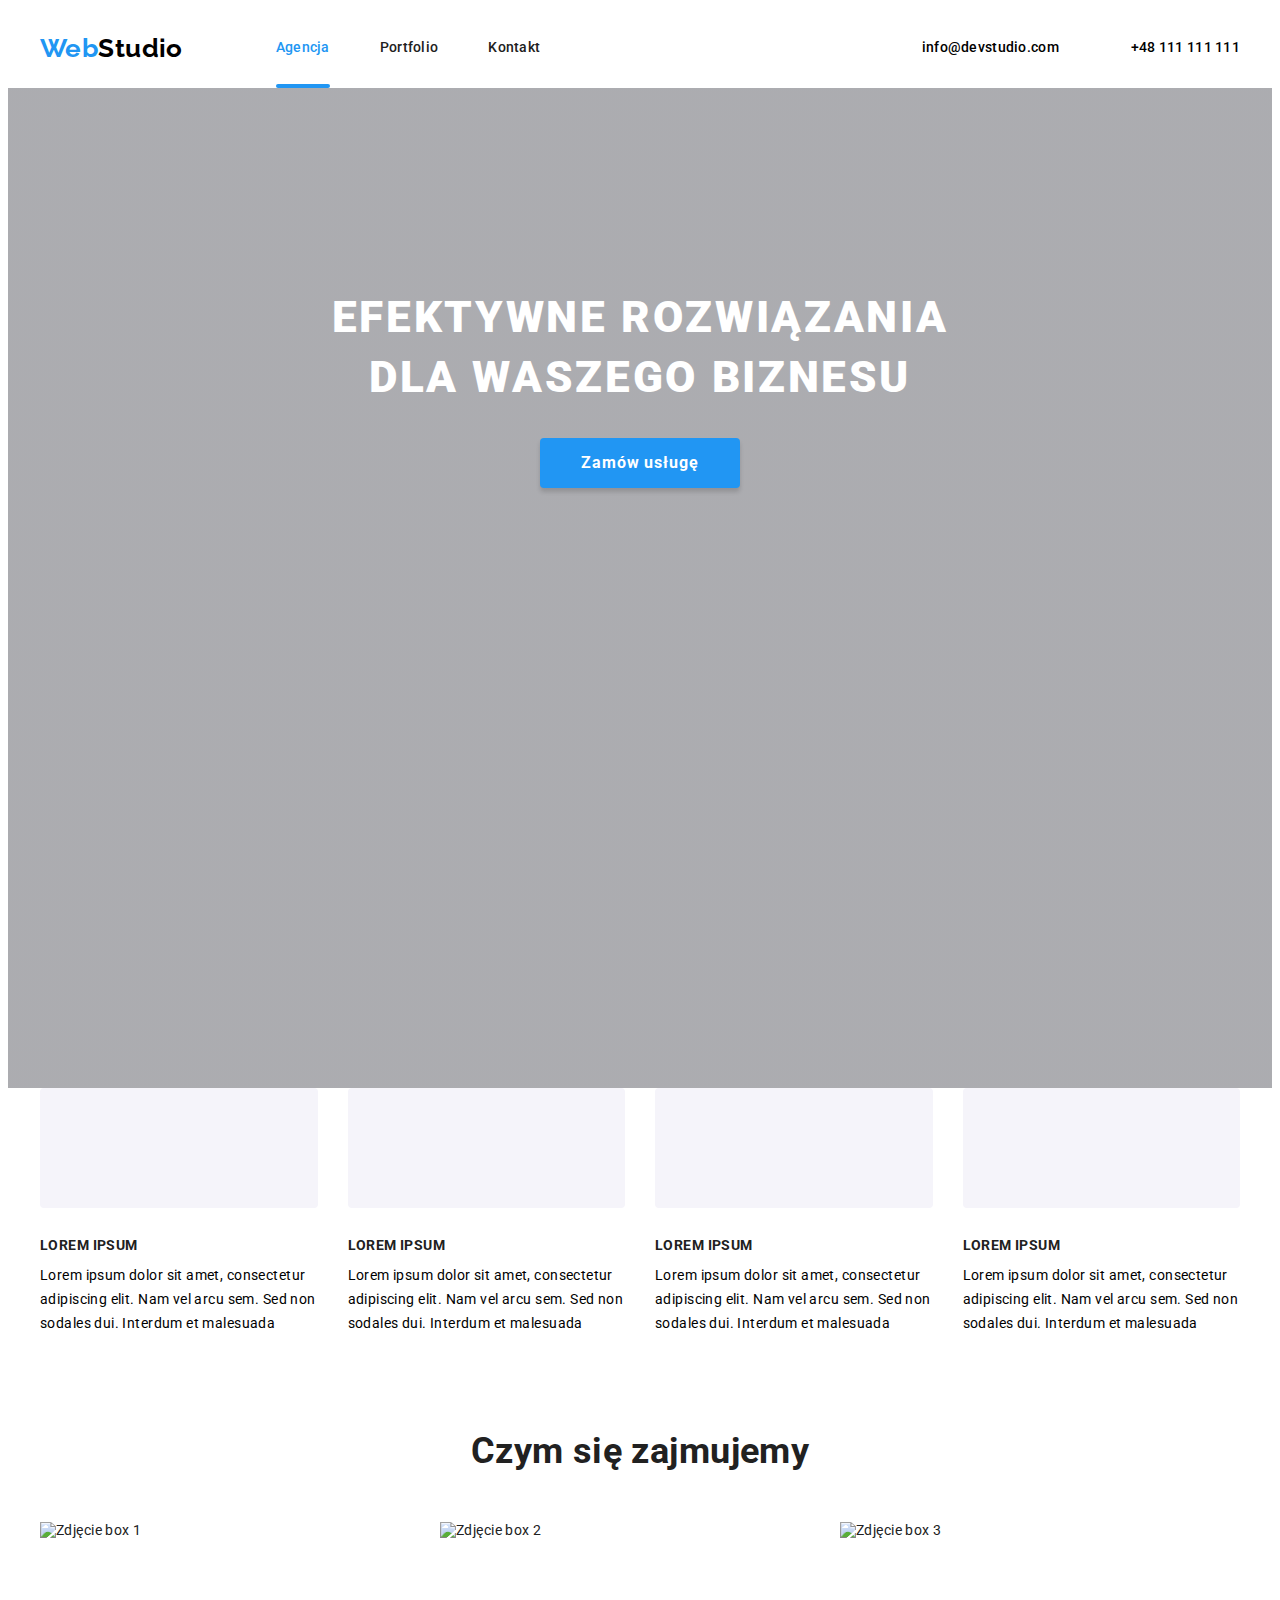
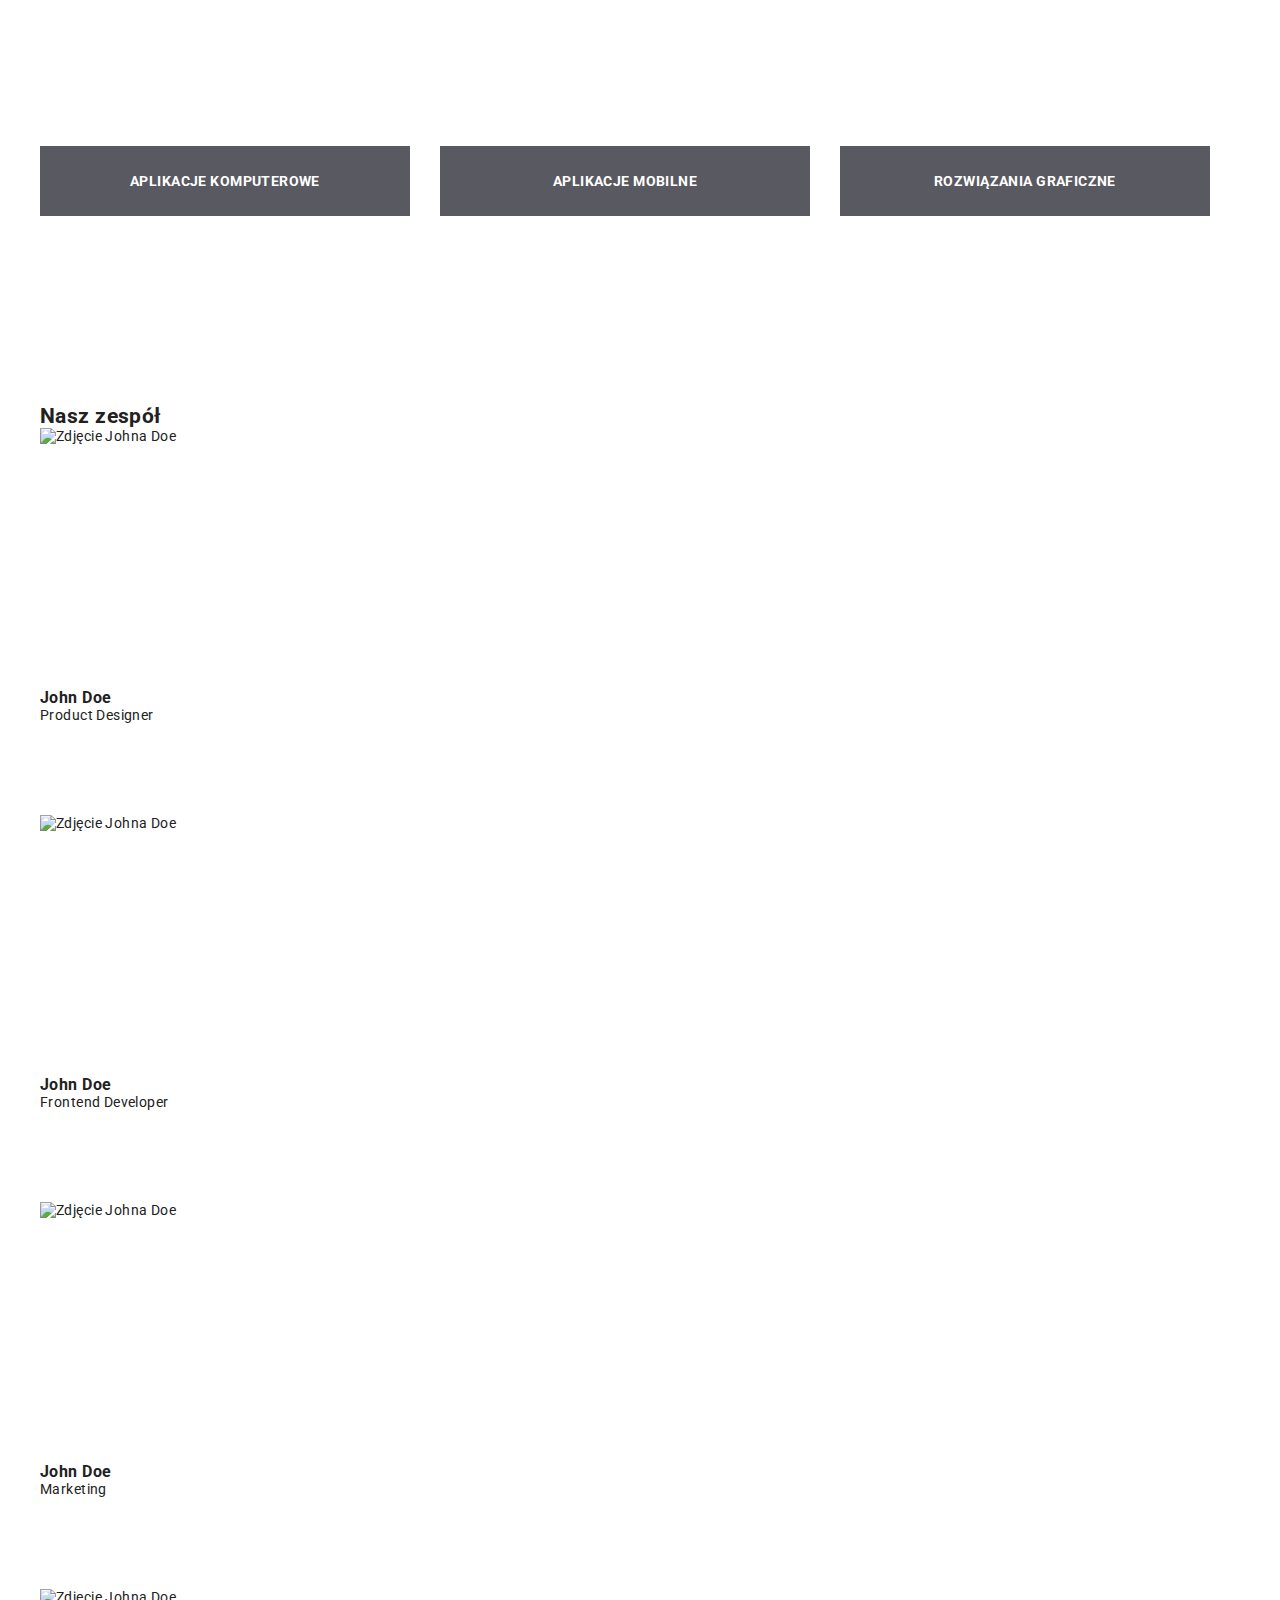
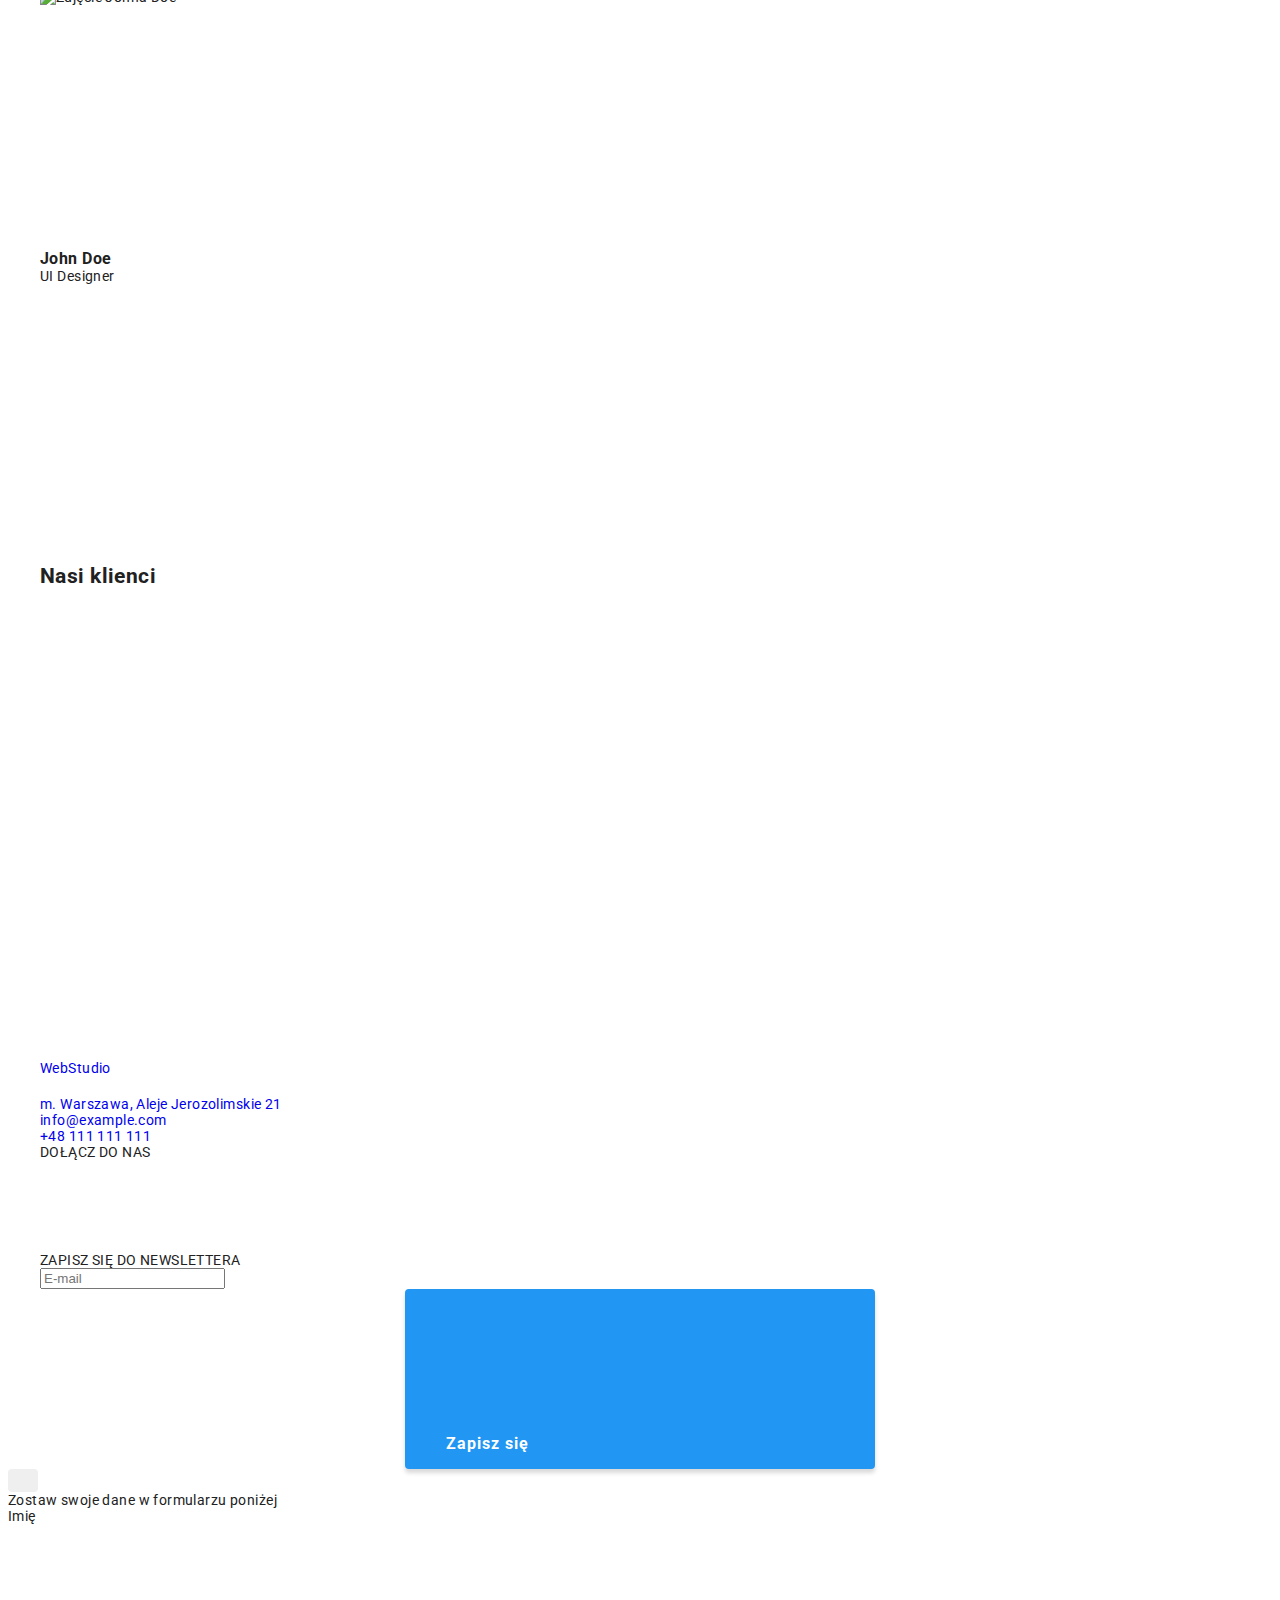
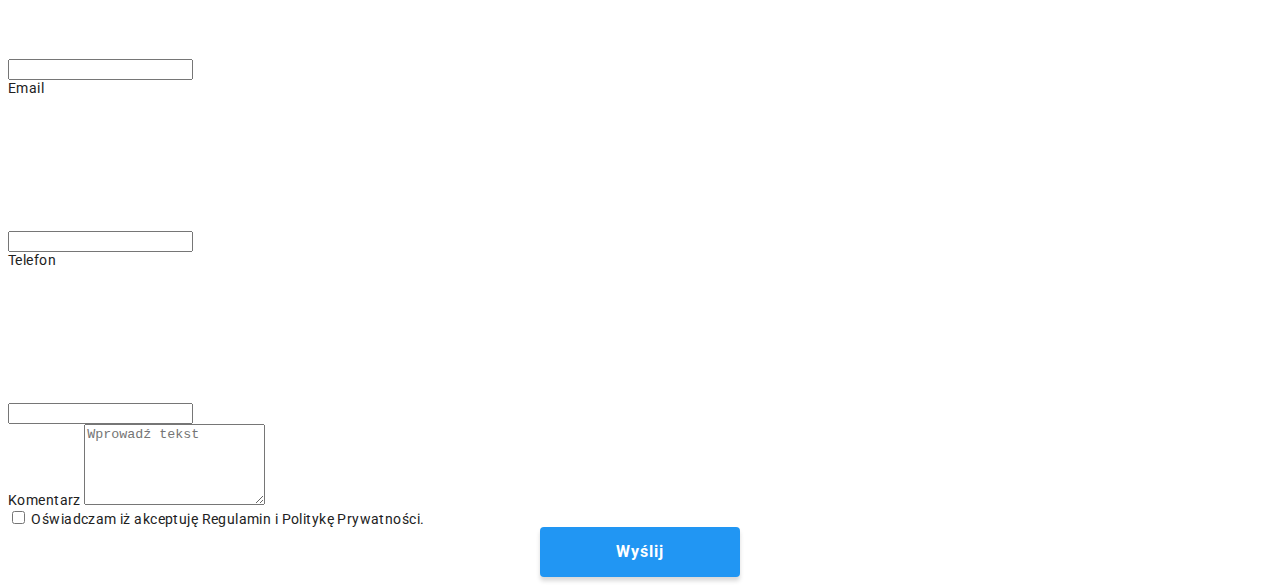
==== index.html @ 0a9d4b93 "commit" ====
<!DOCTYPE html>
<html lang="pl">
  <head>
    <meta charset="UTF-8" />
    <meta http-equiv="X-UA-Compatible" content="IE=edge" />
    <meta name="viewport" content="width=device-width, initial-scale=1.0" />
    <title>WebStudio</title>
    <link rel="preconnect" href="https://fonts.googleapis.com" />
    <link rel="preconnect" href="https://fonts.gstatic.com" crossorigin />
    <link
      href="https://fonts.googleapis.com/css2?family=Raleway:wght@700&family=Roboto:wght@400;500;700;900&display=swap"
      rel="stylesheet"
    />
    <link
      rel="stylesheet"
      href="https://cdnjs.cloudflare.com/ajax/libs/modern-normalize/1.1.0/modern-normalize.min.css"
      integrity="sha512-wpPYUAdjBVSE4KJnH1VR1HeZfpl1ub8YT/NKx4PuQ5NmX2tKuGu6U/JRp5y+Y8XG2tV+wKQpNHVUX03MfMFn9Q=="
      crossorigin="anonymous"
      referrerpolicy="no-referrer"
    />
    <link rel="stylesheet" href="./css/main.min.css" />
  </head>
  <body>
    <!-- NAVIGATION -->
    <header>
      <div class="container navigation">
        <nav class="navigation">
          <a class="logo" href="./index.html"> Web<span class="logo--dark">Studio</span> </a>
          <ul class="navigation__list">
            <li>
              <a class="navigation__link--current navigation__link" href="./index.html">Agencja</a>
            </li>
            <li>
              <a class="link navigation__link" href="./portfolio.html">Portfolio</a>
            </li>
            <li><a class="link navigation__link" href="#">Kontakt</a></li>
          </ul>
        </nav>
        <ul class="list contact-list">
          <li>
            <a class="contact-list__link" href="mailto:info@devstudio.com">
              <svg class="contact-list__icon" width="16px" height="12px">
                <use href="images/icons.svg#icon-envelope"></use>
              </svg>
              info@devstudio.com
            </a>
          </li>
          <li>
            <a class="contact-list__link" href="tel:48111111111"
              ><svg class="contact-list__icon" width="12px" height="16px">
                <use href="images/icons.svg#icon-smartphone"></use>
              </svg>
              +48 111 111 111
            </a>
          </li>
        </ul>
      </div>
    </header>

    <main>
      <!-- HEADER -->
      <section class="page-header">
        <div class="container">
          <h1 class="page-header__title">EFEKTYWNE ROZWIĄZANIA DLA WASZEGO BIZNESU</h1>
          <button class="btn" type="button" data-modal-open>Zamów usługę</button>
        </div>
      </section>

      <!-- SECTION1 -->
      <section class="section">
        <div class="container">
          <h2 class="visually-hidden">Nasze atuty</h2>
          <ul class="list section__list">
            <li>
              <div class="section__icon">
                <svg width="70" height="70">
                  <use href="images/icons.svg#icon-antenna-1"></use>
                </svg>
              </div>
              <h3 class="section__header">LOREM IPSUM</h3>
              <p class="section__list--description">
                Lorem ipsum dolor sit amet, consectetur adipiscing elit. Nam vel arcu sem. Sed non
                sodales dui. Interdum et malesuada
              </p>
            </li>
            <li>
              <div class="section__icon">
                <svg width="70" height="70">
                  <use href="images/icons.svg#icon-clock-1"></use>
                </svg>
              </div>
              <h3 class="section__header">LOREM IPSUM</h3>
              <p class="section__list--description">
                Lorem ipsum dolor sit amet, consectetur adipiscing elit. Nam vel arcu sem. Sed non
                sodales dui. Interdum et malesuada
              </p>
            </li>
            <li>
              <div class="section__icon">
                <svg width="70" height="70">
                  <use href="images/icons.svg#icon-diagram-1"></use>
                </svg>
              </div>
              <h3 class="section__header">LOREM IPSUM</h3>
              <p class="section__list--description">
                Lorem ipsum dolor sit amet, consectetur adipiscing elit. Nam vel arcu sem. Sed non
                sodales dui. Interdum et malesuada
              </p>
            </li>
            <li>
              <div class="section__icon">
                <svg width="70" height="70">
                  <use href="images/icons.svg#icon-astronaut-1"></use>
                </svg>
              </div>
              <h3 class="section__header">LOREM IPSUM</h3>
              <p class="section__list--description">
                Lorem ipsum dolor sit amet, consectetur adipiscing elit. Nam vel arcu sem. Sed non
                sodales dui. Interdum et malesuada
              </p>
            </li>
          </ul>
        </div>
      </section>

      <!-- SECTION2 -->
      <section class="section">
        <div class="container">
          <h2 class="section__header2">Czym się zajmujemy</h2>
          <ul class="list section__list">
            <li>
              <div class="section__list--item">
                <img src="images/main/main_img1.jpg" alt="Zdjęcie box 1" width="370" height="294" />

                <p class="section__list--caption">APLIKACJE KOMPUTEROWE</p>
              </div>
            </li>
            <li>
              <div class="section__list--item">
                <img src="images/main/main_img2.jpg" alt="Zdjęcie box 2" width="370" height="294" />

                <p class="section__list--caption">APLIKACJE MOBILNE</p>
              </div>
            </li>
            <li>
              <div class="section__list--item">
                <img src="images/main/main_img3.jpg" alt="Zdjęcie box 3" width="370" height="294" />
                <p class="section__list--caption">ROZWIĄZANIA GRAFICZNE</p>
              </div>
            </li>
          </ul>
        </div>
      </section>
      <!-- NASZ ZESPÓŁ-->
      <section class="background-gray">
        <div class="container">
          <h2 class="header3">Nasz zespół</h2>
          <ul class="list content-section3">
            <li class="team-member-item">
              <img
                src="images/main/main_img4.jpg"
                alt="Zdjęcie Johna Doe"
                width="270"
                height="260"
              />
              <div class="team-member2">
                <h3 class="team-member">John Doe</h3>
                <p class="team-job">Product Designer</p>
                <ul class="social-icons">
                  <li>
                    <a class="social-media" href="https://www.instagram.com/">
                      <svg class="social-media2" width="20px" height="20px">
                        <use href="images/icons.svg#icon-instagram2"></use>
                      </svg>
                    </a>
                  </li>
                  <li>
                    <a class="social-media" href="https://www.twitter.com/">
                      <svg class="social-media2" width="20px" height="20px">
                        <use href="images/icons.svg#icon-twitter1"></use>
                      </svg>
                    </a>
                  </li>
                  <li>
                    <a class="social-media" href="https://www.facebook.com/">
                      <svg class="social-media2" width="20px" height="20px">
                        <use href="images/icons.svg#icon-facebook-1"></use>
                      </svg>
                    </a>
                  </li>
                  <li>
                    <a class="social-media" href="https://www.linkedin.com/">
                      <svg class="social-media2" width="20px" height="20px">
                        <use href="images/icons.svg#icon-linkedin-1"></use>
                      </svg>
                    </a>
                  </li>
                </ul>
              </div>
            </li>
            <li class="team-member-item">
              <img
                src="images/main/main_img5.jpg"
                alt="Zdjęcie Johna Doe"
                width="270"
                height="260"
              />
              <div class="team-member2">
                <h3 class="team-member">John Doe</h3>
                <p class="team-job">Frontend Developer</p>
                <ul class="social-icons">
                  <li>
                    <a class="social-media" href="https://www.instagram.com/">
                      <svg class="social-media2" width="20px" height="20px">
                        <use href="images/icons.svg#icon-instagram2"></use>
                      </svg>
                    </a>
                  </li>
                  <li>
                    <a class="social-media" href="https://www.twitter.com/">
                      <svg class="social-media2" width="20px" height="20px">
                        <use href="images/icons.svg#icon-twitter1"></use>
                      </svg>
                    </a>
                  </li>
                  <li>
                    <a class="social-media" href="https://www.facebook.com/">
                      <svg class="social-media2" width="20px" height="20px">
                        <use href="images/icons.svg#icon-facebook-1"></use>
                      </svg>
                    </a>
                  </li>
                  <li>
                    <a class="social-media" href="https://www.linkedin.com/">
                      <svg class="social-media2" width="20px" height="20px">
                        <use href="images/icons.svg#icon-linkedin-1"></use>
                      </svg>
                    </a>
                  </li>
                </ul>
              </div>
            </li>
            <li class="team-member-item">
              <img
                src="images/main/main_img6.jpg"
                alt="Zdjęcie Johna Doe"
                width="270"
                height="260"
              />
              <div class="team-member2">
                <h3 class="team-member">John Doe</h3>
                <p class="team-job">Marketing</p>
                <ul class="social-icons">
                  <li>
                    <a class="social-media" href="https://www.instagram.com/">
                      <svg class="social-media2" width="20px" height="20px">
                        <use href="images/icons.svg#icon-instagram2"></use>
                      </svg>
                    </a>
                  </li>
                  <li>
                    <a class="social-media" href="https://www.twitter.com/">
                      <svg class="social-media2" width="20px" height="20px">
                        <use href="images/icons.svg#icon-twitter1"></use>
                      </svg>
                    </a>
                  </li>
                  <li>
                    <a class="social-media" href="https://www.facebook.com/">
                      <svg class="social-media2" width="20px" height="20px">
                        <use href="images/icons.svg#icon-facebook-1"></use>
                      </svg>
                    </a>
                  </li>
                  <li>
                    <a class="social-media" href="https://www.linkedin.com/">
                      <svg class="social-media2" width="20px" height="20px">
                        <use href="images/icons.svg#icon-linkedin-1"></use>
                      </svg>
                    </a>
                  </li>
                </ul>
              </div>
            </li>
            <li class="team-member-item">
              <img
                src="images/main/main_img7.jpg"
                alt="Zdjęcie Johna Doe"
                width="270"
                height="260"
              />
              <div class="team-member2">
                <h3 class="team-member">John Doe</h3>
                <p class="team-job">UI Designer</p>
                <ul class="social-icons">
                  <li>
                    <a class="social-media" href="https://www.instagram.com/">
                      <svg class="social-media2" width="20px" height="20px">
                        <use href="images/icons.svg#icon-instagram2"></use>
                      </svg>
                    </a>
                  </li>
                  <li>
                    <a class="social-media" href="https://www.twitter.com/">
                      <svg class="social-media2" width="20px" height="20px">
                        <use href="images/icons.svg#icon-twitter1"></use>
                      </svg>
                    </a>
                  </li>
                  <li>
                    <a class="social-media" href="https://www.facebook.com/">
                      <svg class="social-media2" width="20px" height="20px">
                        <use href="images/icons.svg#icon-facebook-1"></use>
                      </svg>
                    </a>
                  </li>
                  <li>
                    <a class="social-media" href="https://www.linkedin.com/">
                      <svg class="social-media2" width="20px" height="20px">
                        <use href="images/icons.svg#icon-linkedin-1"></use>
                      </svg>
                    </a>
                  </li>
                </ul>
              </div>
            </li>
          </ul>
        </div>
      </section>
      <!-- NASI KLIENCI -->
      <section>
        <div class="container">
          <h2 class="header2">Nasi klienci</h2>
          <ul class="list content-section4">
            <li>
              <a class="clients-icon" href="#">
                <svg width="106" height="60.04" fill="currentColor">
                  <use href="./images/icons.svg#icon-Client-1"></use>
                </svg>
              </a>
            </li>
            <li>
              <a class="clients-icon" href="#">
                <svg width="106" height="60.04" fill="currentColor">
                  <use href="images/icons.svg#icon-Client-2"></use>
                </svg>
              </a>
            </li>
            <li>
              <a class="clients-icon" href="#">
                <svg width="106" height="60.04" fill="currentColor">
                  <use href="images/icons.svg#icon-Client-3"></use>
                </svg>
              </a>
            </li>
            <li>
              <a class="clients-icon" href="#">
                <svg width="106" height="60.04" fill="currentColor">
                  <use href="images/icons.svg#icon-Client-4"></use>
                </svg>
              </a>
            </li>
            <li>
              <a class="clients-icon" href="#">
                <svg width="106" height="60.04" fill="currentColor">
                  <use href="images/icons.svg#icon-Client-5"></use>
                </svg>
              </a>
            </li>
            <li>
              <a class="clients-icon" href="#">
                <svg width="106" height="60.04" fill="currentColor">
                  <use href="images/icons.svg#icon-Client-6"></use>
                </svg>
              </a>
            </li>
          </ul>
        </div>
      </section>
    </main>
    <!-- FOOTER -->
    <footer class="background-footer">
      <div class="container footer-items">
        <div>
          <a class="web" href="./index.html"> Web<span class="studio-blue">Studio</span> </a>
          <address>
            <ul class="footer-list">
              <li class="footer-list-item">
                <a
                  class="location"
                  href="https://goo.gl/maps/ceexrpEdUmLHmBQN8"
                  target="blank"
                  rel="noopener nofollow"
                  >m. Warszawa, Aleje Jerozolimskie 21
                </a>
              </li>
              <li class="footer-list-item">
                <a class="contacts2" href="mailto:info@example.com">info@example.com</a>
              </li>
              <li class="footer-list-item">
                <a class="contacts2" href="tel:48111111111">+48 111 111 111</a>
              </li>
            </ul>
          </address>
        </div>
        <div class="join-section">
          <p class="join-us">DOŁĄCZ DO NAS</p>
          <ul class="join-icons">
            <li>
              <a class="join-media" href="https://www.instagram.com/">
                <svg class="social-media2" width="20px" height="20px">
                  <use href="images/icons.svg#icon-instagram2"></use>
                </svg>
              </a>
            </li>
            <li>
              <a class="join-media" href="https://www.twitter.com/">
                <svg class="social-media2" width="20px" height="20px">
                  <use href="images/icons.svg#icon-twitter1"></use>
                </svg>
              </a>
            </li>
            <li>
              <a class="join-media" href="https://www.facebook.com/">
                <svg class="social-media2" width="20px" height="20px">
                  <use href="images/icons.svg#icon-facebook-1"></use>
                </svg>
              </a>
            </li>
            <li>
              <a class="join-media" href="https://www.linkedin.com/">
                <svg class="social-media2" width="20px" height="20px">
                  <use href="images/icons.svg#icon-linkedin-1"></use>
                </svg>
              </a>
            </li>
          </ul>
        </div>
        <div class="newsletter-section">
          <label class="join-us"> ZAPISZ SIĘ DO NEWSLETTERA</label>
          <div class="newsletter-container">
            <input type="email" name="email" class="email-field" placeholder="E-mail" />

            <button type="submit" class="button-newsletter btn">
              Zapisz się
              <svg class="send-icon">
                <use href="images/icons.svg#icon-send"></use>
              </svg>
            </button>
          </div>
        </div>
      </div>
    </footer>

    <!-- MODAL -->

    <div class="backdrop is-hidden" data-modal>
      <div class="modal">
        <button class="close-btn" type="button" data-modal-close>
          <svg width="18" height="18">
            <use href="images/icons.svg#icon-close-black"></use>
          </svg>
        </button>
        <div class="modal-container">
          <p class="modal-text">Zostaw swoje dane w formularzu poniżej</p>

          <div class="form-item">
            <label class="contact-form-items"> Imię</label>
            <div class="contact-form">
              <input type="text" name="Imię" class="contact-fields" />
              <svg class="contact-form-icons">
                <use href="images/icons.svg#icon-person-black"></use>
              </svg>
            </div>
          </div>

          <div class="form-item">
            <label class="contact-form-items"> Email</label>
            <div class="contact-form">
              <input type="email" name="email" class="contact-fields" />
              <svg class="contact-form-icons">
                <use href="images/icons.svg#icon-email-black"></use>
              </svg>
            </div>
          </div>

          <div class="form-item">
            <label class="contact-form-items"> Telefon</label>
            <div class="contact-form">
              <input type="tel" name="phone" class="contact-fields" />
              <svg class="contact-form-icons">
                <use href="images/icons.svg#icon-phone-black"></use>
              </svg>
            </div>
          </div>
          <div class="form-item">
            <label class="contact-form-items"> Komentarz</label>
            <textarea
              name="feedback"
              rows="5"
              placeholder="Wprowadź tekst"
              class="feedback-field"
            ></textarea>
          </div>

          <label class="check option statements-flex">
            <input class="check__input" type="checkbox" />
            <span class="check__box statement-text"
              >Oświadczam iż akceptuję <span class="politics">Regulamin</span> i
              <span class="politics">Politykę Prywatności.</span></span
            >
          </label>

          <button type="submit" class="button-submit btn">Wyślij</button>
        </div>
      </div>
    </div>
    <script src="./js/modal.js"></script>
  </body>
</html>
---- css/main.min.css ----
body{font-family:"Roboto",sans-serif;background-color:#fff;color:#212121;font-size:14px;letter-spacing:.03em}h1,h2,h3,h4,h5,h6,p{margin:0}img{display:block;max-width:100%;height:auto}ul,ol{list-style:none;padding-left:0;margin:0}a{text-decoration:none}address{font-style:normal;margin-top:20px}button{display:block;cursor:pointer;border:none;border-radius:4px}section{padding-top:94px;padding-bottom:94px}.container{width:1200px;margin:0 auto;padding:0 15px}.list{list-style:none;padding:0;margin:0}.link{text-decoration:none;color:#212121}.btn{font-weight:700;font-size:16px;line-height:1.88;font-family:inherit;text-align:center;letter-spacing:.06em;color:#fff;background:#2196f3;-webkit-box-shadow:0px 4px 4px rgba(0,0,0,.15);box-shadow:0px 4px 4px rgba(0,0,0,.15);border-radius:4px;cursor:pointer;min-width:200px;border:none;padding:10px 41px;margin:0 auto}.logo{font-family:"Raleway";font-style:normal;font-weight:700;font-size:26px;line-height:1.19;color:#2196f3}.logo--dark{color:#000}.navigation{display:-webkit-box;display:-ms-flexbox;display:flex;-webkit-box-align:center;-ms-flex-align:center;align-items:center}.navigation__list{color:#212121;display:-webkit-box;display:-ms-flexbox;display:flex;margin-left:93px;gap:50px}.navigation__link{font-weight:500;line-height:1.14;letter-spacing:.02em;text-decoration:none;padding:32px 0;display:block;-webkit-transition:color 250ms cubic-bezier(0.4, 0, 0.2, 1);transition:color 250ms cubic-bezier(0.4, 0, 0.2, 1)}.navigation__link--current{text-decoration:none;color:#2196f3;position:relative}.navigation__link--current::after{display:block;content:"";height:4px;width:100%;background-color:#2196f3;border-radius:2px;position:absolute;bottom:0px}.navigation__list .navigation__link:focus,.navigation__list .navigation__link:hover{color:#2196f3;-webkit-transition:color 250ms cubic-bezier(0.4, 0, 0.2, 1);transition:color 250ms cubic-bezier(0.4, 0, 0.2, 1)}.contact-list{display:-webkit-box;display:-ms-flexbox;display:flex;margin-left:auto;gap:50px}.contact-list__link{text-decoration:none;font-weight:500;line-height:1.14;letter-spacing:.02em;color:#000;display:-webkit-box;display:-ms-flexbox;display:flex;-webkit-transition:color 250ms cubic-bezier(0.4, 0, 0.2, 1);transition:color 250ms cubic-bezier(0.4, 0, 0.2, 1)}.list .contact-list__link:focus,.list .contact-list__link:hover{color:#2196f3}.list .contact-list__link:visited{color:#000}.contact-list__icon{fill:currentColor;margin-right:10px}.page-header{padding:200px 0;text-align:center;background-image:-webkit-gradient(linear, left top, left bottom, from(rgba(47, 48, 58, 0.4)), to(rgba(47, 48, 58, 0.4))),url(../images/main/ovelay-img.jpg);background-image:linear-gradient(rgba(47, 48, 58, 0.4), rgba(47, 48, 58, 0.4)),url(../images/main/ovelay-img.jpg);background-size:cover;background-repeat:no-repeat;max-width:1600px;height:600px;margin:0 auto}.page-header__title{font-weight:900;font-size:44px;line-height:1.36;text-align:center;-webkit-box-pack:center;-ms-flex-pack:center;justify-content:center;letter-spacing:.06em;text-transform:uppercase;color:#fff;width:696px;margin:0 auto;margin-bottom:30px}.section{padding-top:0}.visually-hidden{position:absolute;width:1px;height:1px;margin:-1px;border:0;padding:0;white-space:nowrap;-webkit-clip-path:inset(100%);clip-path:inset(100%);clip:rect(0 0 0 0);overflow:hidden}.section__list{display:-webkit-box;display:-ms-flexbox;display:flex;gap:30px}.section__icon{display:-webkit-box;display:-ms-flexbox;display:flex;-webkit-box-pack:center;-ms-flex-pack:center;justify-content:center;-webkit-box-align:center;-ms-flex-align:center;align-items:center;margin-bottom:30px;background-color:#f5f4fa;border-radius:4px;height:120px}.section__header{font-size:14px;font-weight:700;line-height:1.14;margin-bottom:10px}.section__list--description{line-height:1.71;color:#000;text-align:left}.section__header2{text-align:center;font-weight:700;font-size:36px;line-height:1.17;margin-bottom:50px}.section__list--item{position:relative;overflow:hidden}.section__list--caption{position:absolute;bottom:0;width:370px;height:70px;background-color:rgba(47,48,58,.8);font-weight:700;line-height:16px;text-transform:uppercase;color:#fff;display:-webkit-box;display:-ms-flexbox;display:flex;-webkit-box-align:center;-ms-flex-align:center;align-items:center;-webkit-box-pack:center;-ms-flex-pack:center;justify-content:center}/*# sourceMappingURL=main.min.css.map */
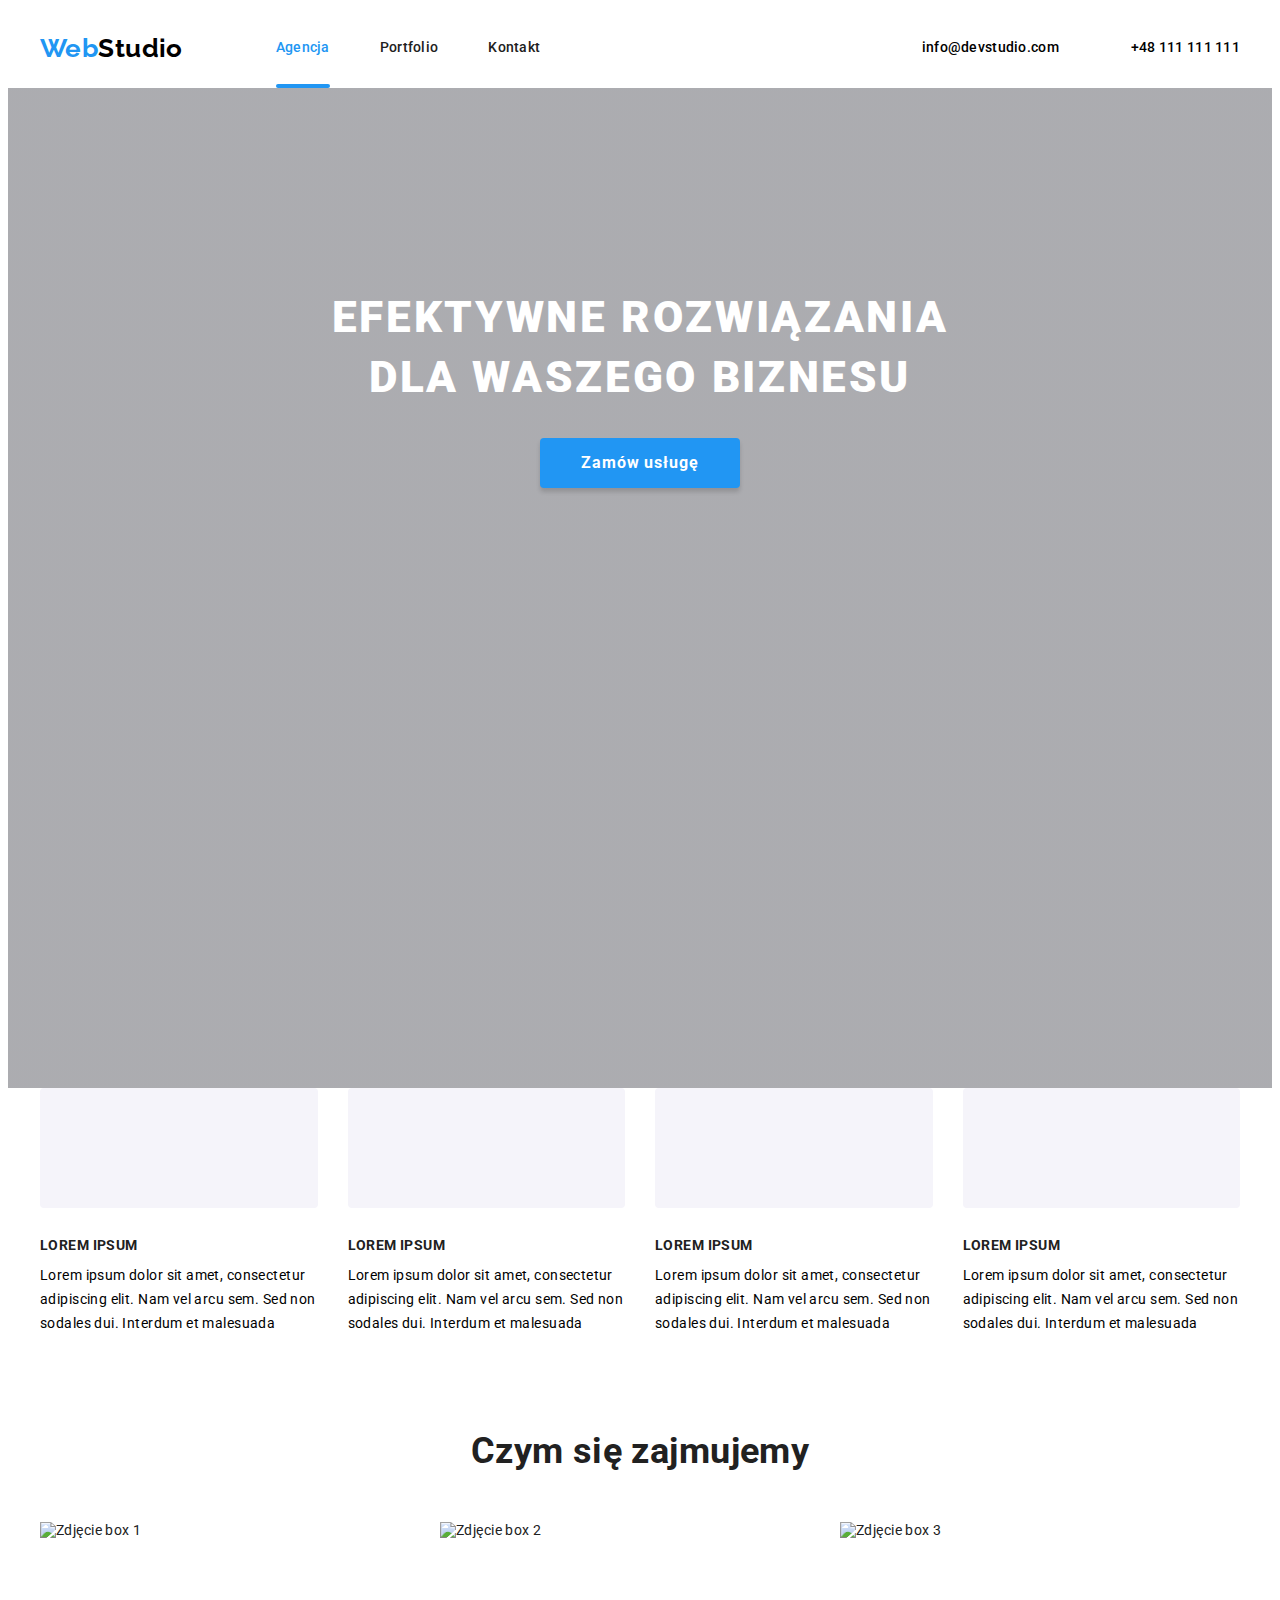
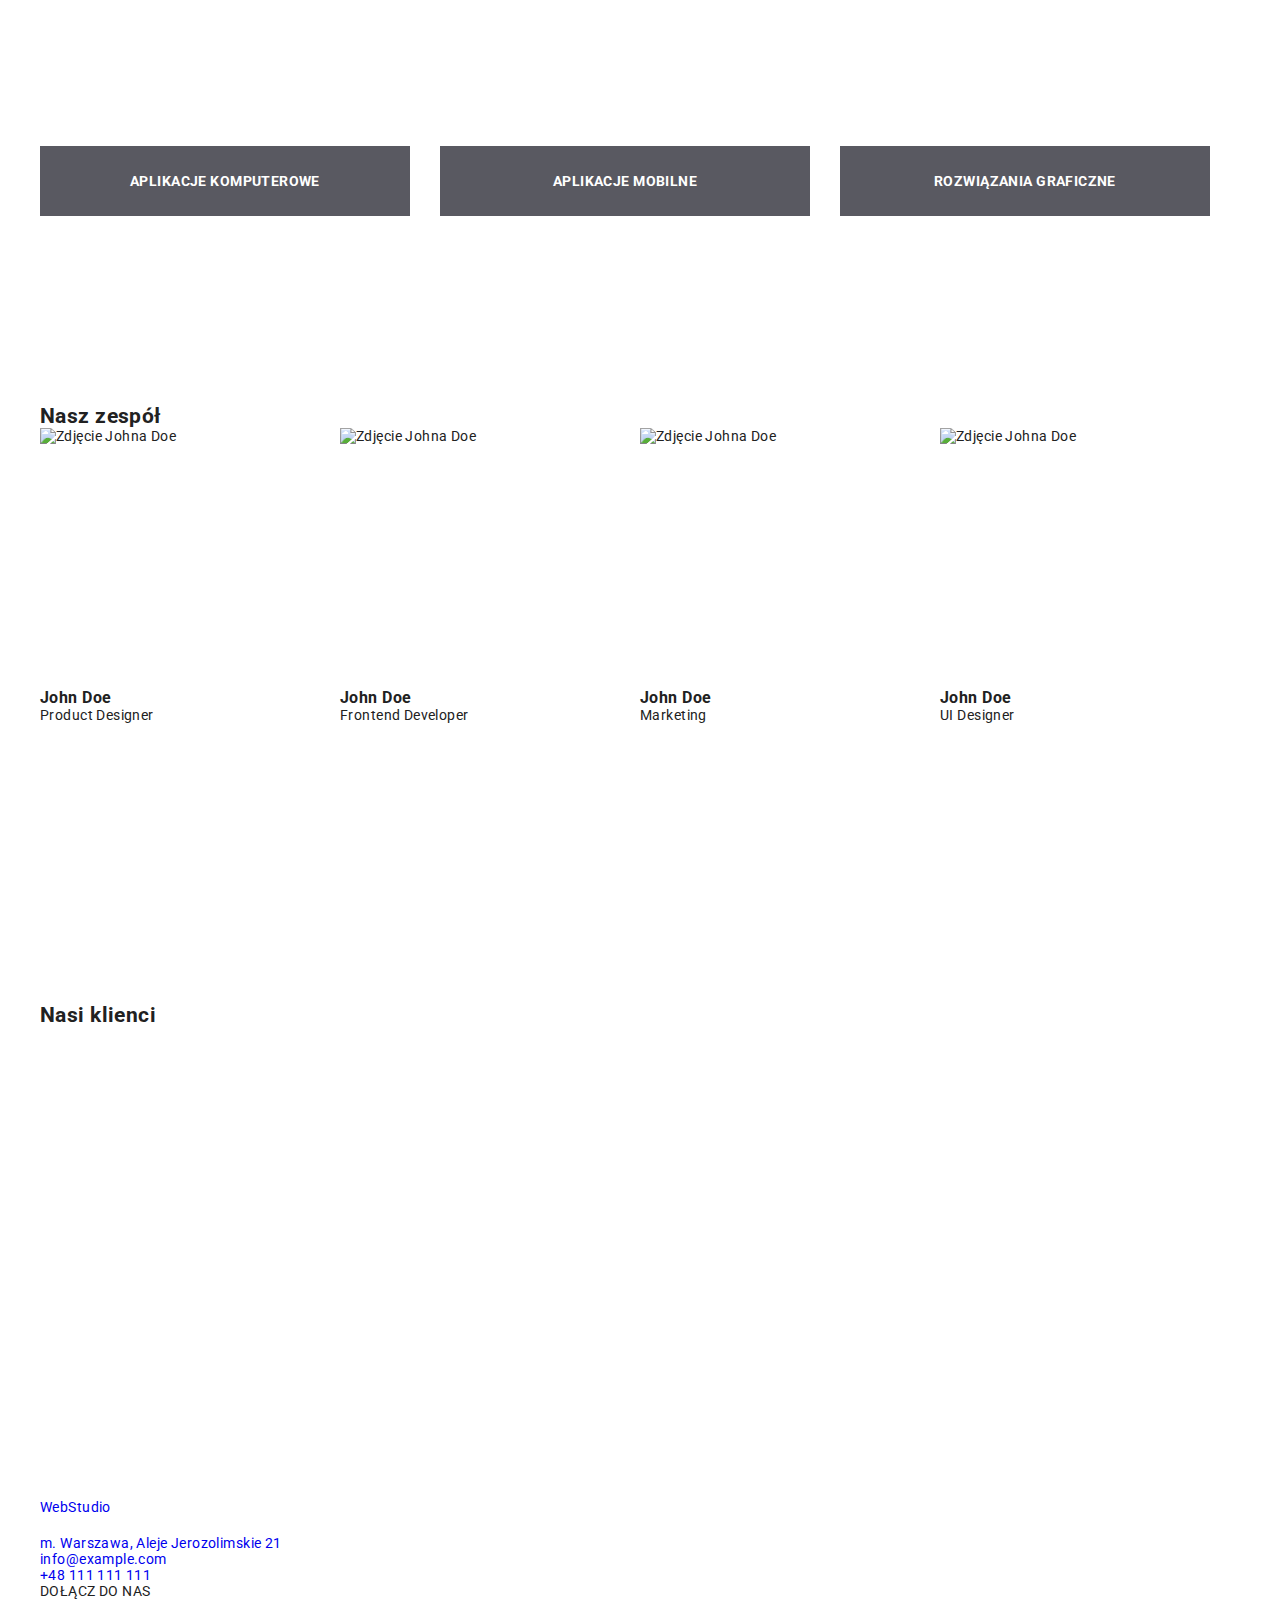
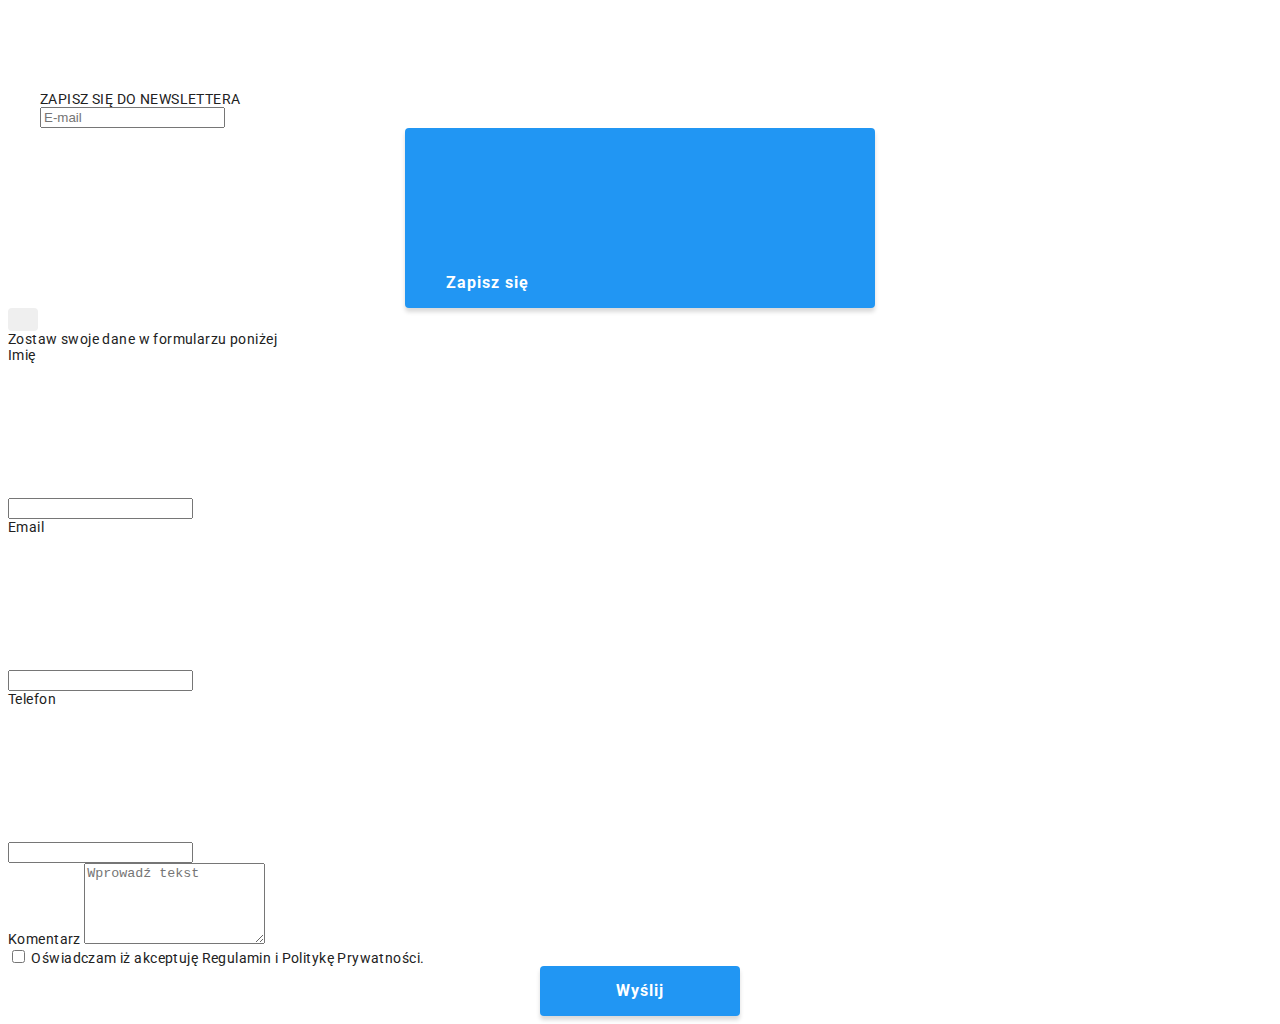
==== commit 6f9d1547: "COMMIT" ====
--- a/index.html
+++ b/index.html
@@ -151,46 +151,47 @@
           </ul>
         </div>
       </section>
-      <!-- NASZ ZESPÓŁ-->
-      <section class="background-gray">
+
+      <!-- SECTION3-->
+      <section class="section__bg">
         <div class="container">
-          <h2 class="header3">Nasz zespół</h2>
-          <ul class="list content-section3">
-            <li class="team-member-item">
+          <h2 class="section__header3">Nasz zespół</h2>
+          <ul class="list section__list">
+            <li class="section__team">
               <img
                 src="images/main/main_img4.jpg"
                 alt="Zdjęcie Johna Doe"
                 width="270"
                 height="260"
               />
-              <div class="team-member2">
-                <h3 class="team-member">John Doe</h3>
-                <p class="team-job">Product Designer</p>
-                <ul class="social-icons">
-                  <li>
-                    <a class="social-media" href="https://www.instagram.com/">
-                      <svg class="social-media2" width="20px" height="20px">
+              <div class="team-member">
+                <h3 class="team-member--name">John Doe</h3>
+                <p class="team-member--job">Product Designer</p>
+                <ul class="team-member__social-media">
+                  <li>
+                    <a class="social-media__link" href="https://www.instagram.com/">
+                      <svg class="social-media__icon" width="20px" height="20px">
                         <use href="images/icons.svg#icon-instagram2"></use>
                       </svg>
                     </a>
                   </li>
                   <li>
-                    <a class="social-media" href="https://www.twitter.com/">
-                      <svg class="social-media2" width="20px" height="20px">
+                    <a class="social-media__link" href="https://www.twitter.com/">
+                      <svg class="social-media__icon" width="20px" height="20px">
                         <use href="images/icons.svg#icon-twitter1"></use>
                       </svg>
                     </a>
                   </li>
                   <li>
-                    <a class="social-media" href="https://www.facebook.com/">
-                      <svg class="social-media2" width="20px" height="20px">
+                    <a class="social-media__link" href="https://www.facebook.com/">
+                      <svg class="social-media__icon" width="20px" height="20px">
                         <use href="images/icons.svg#icon-facebook-1"></use>
                       </svg>
                     </a>
                   </li>
                   <li>
-                    <a class="social-media" href="https://www.linkedin.com/">
-                      <svg class="social-media2" width="20px" height="20px">
+                    <a class="social-media__link" href="https://www.linkedin.com/">
+                      <svg class="social-media__icon" width="20px" height="20px">
                         <use href="images/icons.svg#icon-linkedin-1"></use>
                       </svg>
                     </a>
@@ -198,41 +199,41 @@
                 </ul>
               </div>
             </li>
-            <li class="team-member-item">
+            <li class="section__team">
               <img
                 src="images/main/main_img5.jpg"
                 alt="Zdjęcie Johna Doe"
                 width="270"
                 height="260"
               />
-              <div class="team-member2">
-                <h3 class="team-member">John Doe</h3>
-                <p class="team-job">Frontend Developer</p>
-                <ul class="social-icons">
-                  <li>
-                    <a class="social-media" href="https://www.instagram.com/">
-                      <svg class="social-media2" width="20px" height="20px">
+              <div class="team-member">
+                <h3 class="team-member--name">John Doe</h3>
+                <p class="team-member--job">Frontend Developer</p>
+                <ul class="team-member__social-media">
+                  <li>
+                    <a class="social-media__link" href="https://www.instagram.com/">
+                      <svg class="social-media__icon" width="20px" height="20px">
                         <use href="images/icons.svg#icon-instagram2"></use>
                       </svg>
                     </a>
                   </li>
                   <li>
-                    <a class="social-media" href="https://www.twitter.com/">
-                      <svg class="social-media2" width="20px" height="20px">
+                    <a class="social-media__link" href="https://www.twitter.com/">
+                      <svg class="social-media__icon" width="20px" height="20px">
                         <use href="images/icons.svg#icon-twitter1"></use>
                       </svg>
                     </a>
                   </li>
                   <li>
-                    <a class="social-media" href="https://www.facebook.com/">
-                      <svg class="social-media2" width="20px" height="20px">
+                    <a class="social-media__link" href="https://www.facebook.com/">
+                      <svg class="social-media__icon" width="20px" height="20px">
                         <use href="images/icons.svg#icon-facebook-1"></use>
                       </svg>
                     </a>
                   </li>
                   <li>
-                    <a class="social-media" href="https://www.linkedin.com/">
-                      <svg class="social-media2" width="20px" height="20px">
+                    <a class="social-media__link" href="https://www.linkedin.com/">
+                      <svg class="social-media__icon" width="20px" height="20px">
                         <use href="images/icons.svg#icon-linkedin-1"></use>
                       </svg>
                     </a>
@@ -240,41 +241,41 @@
                 </ul>
               </div>
             </li>
-            <li class="team-member-item">
+            <li class="section__team">
               <img
                 src="images/main/main_img6.jpg"
                 alt="Zdjęcie Johna Doe"
                 width="270"
                 height="260"
               />
-              <div class="team-member2">
-                <h3 class="team-member">John Doe</h3>
-                <p class="team-job">Marketing</p>
-                <ul class="social-icons">
-                  <li>
-                    <a class="social-media" href="https://www.instagram.com/">
-                      <svg class="social-media2" width="20px" height="20px">
+              <div class="team-member">
+                <h3 class="team-member--name">John Doe</h3>
+                <p class="team-member--job">Marketing</p>
+                <ul class="team-member__social-media">
+                  <li>
+                    <a class="social-media__link" href="https://www.instagram.com/">
+                      <svg class="social-media__icon" width="20px" height="20px">
                         <use href="images/icons.svg#icon-instagram2"></use>
                       </svg>
                     </a>
                   </li>
                   <li>
-                    <a class="social-media" href="https://www.twitter.com/">
-                      <svg class="social-media2" width="20px" height="20px">
+                    <a class="social-media__link" href="https://www.twitter.com/">
+                      <svg class="social-media__icon" width="20px" height="20px">
                         <use href="images/icons.svg#icon-twitter1"></use>
                       </svg>
                     </a>
                   </li>
                   <li>
-                    <a class="social-media" href="https://www.facebook.com/">
-                      <svg class="social-media2" width="20px" height="20px">
+                    <a class="social-media__link" href="https://www.facebook.com/">
+                      <svg class="social-media__icon" width="20px" height="20px">
                         <use href="images/icons.svg#icon-facebook-1"></use>
                       </svg>
                     </a>
                   </li>
                   <li>
-                    <a class="social-media" href="https://www.linkedin.com/">
-                      <svg class="social-media2" width="20px" height="20px">
+                    <a class="social-media__link" href="https://www.linkedin.com/">
+                      <svg class="social-media__icon" width="20px" height="20px">
                         <use href="images/icons.svg#icon-linkedin-1"></use>
                       </svg>
                     </a>
@@ -282,41 +283,41 @@
                 </ul>
               </div>
             </li>
-            <li class="team-member-item">
+            <li class="section__team">
               <img
                 src="images/main/main_img7.jpg"
                 alt="Zdjęcie Johna Doe"
                 width="270"
                 height="260"
               />
-              <div class="team-member2">
-                <h3 class="team-member">John Doe</h3>
-                <p class="team-job">UI Designer</p>
-                <ul class="social-icons">
-                  <li>
-                    <a class="social-media" href="https://www.instagram.com/">
-                      <svg class="social-media2" width="20px" height="20px">
+              <div class="team-member">
+                <h3 class="team-member--name">John Doe</h3>
+                <p class="team-member--job">UI Designer</p>
+                <ul class="team-member__social-media">
+                  <li>
+                    <a class="social-media__link" href="https://www.instagram.com/">
+                      <svg class="social-media__icon" width="20px" height="20px">
                         <use href="images/icons.svg#icon-instagram2"></use>
                       </svg>
                     </a>
                   </li>
                   <li>
-                    <a class="social-media" href="https://www.twitter.com/">
-                      <svg class="social-media2" width="20px" height="20px">
+                    <a class="social-media__link" href="https://www.twitter.com/">
+                      <svg class="social-media__icon" width="20px" height="20px">
                         <use href="images/icons.svg#icon-twitter1"></use>
                       </svg>
                     </a>
                   </li>
                   <li>
-                    <a class="social-media" href="https://www.facebook.com/">
-                      <svg class="social-media2" width="20px" height="20px">
+                    <a class="social-media__link" href="https://www.facebook.com/">
+                      <svg class="social-media__icon" width="20px" height="20px">
                         <use href="images/icons.svg#icon-facebook-1"></use>
                       </svg>
                     </a>
                   </li>
                   <li>
-                    <a class="social-media" href="https://www.linkedin.com/">
-                      <svg class="social-media2" width="20px" height="20px">
+                    <a class="social-media__link" href="https://www.linkedin.com/">
+                      <svg class="social-media__icon" width="20px" height="20px">
                         <use href="images/icons.svg#icon-linkedin-1"></use>
                       </svg>
                     </a>
@@ -327,7 +328,7 @@
           </ul>
         </div>
       </section>
-      <!-- NASI KLIENCI -->
+      <!-- SECTION4 -->
       <section>
         <div class="container">
           <h2 class="header2">Nasi klienci</h2>
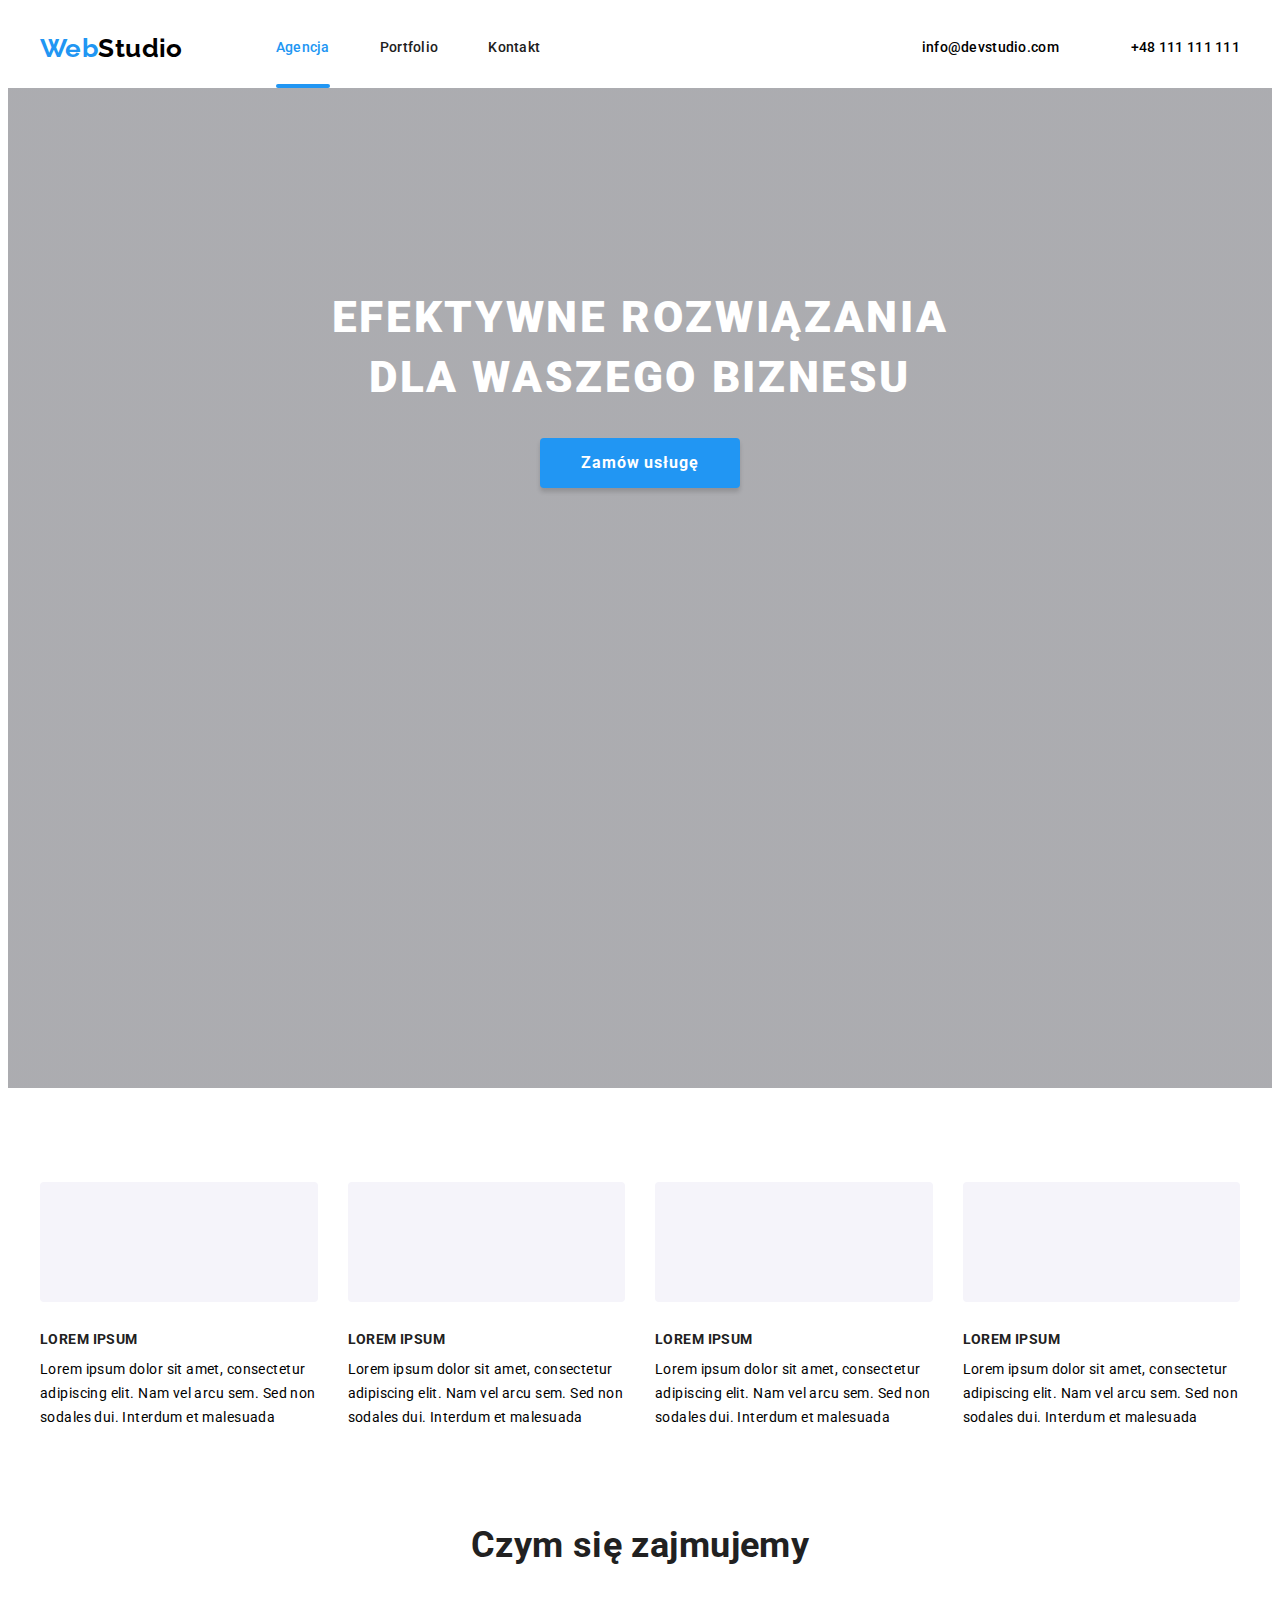
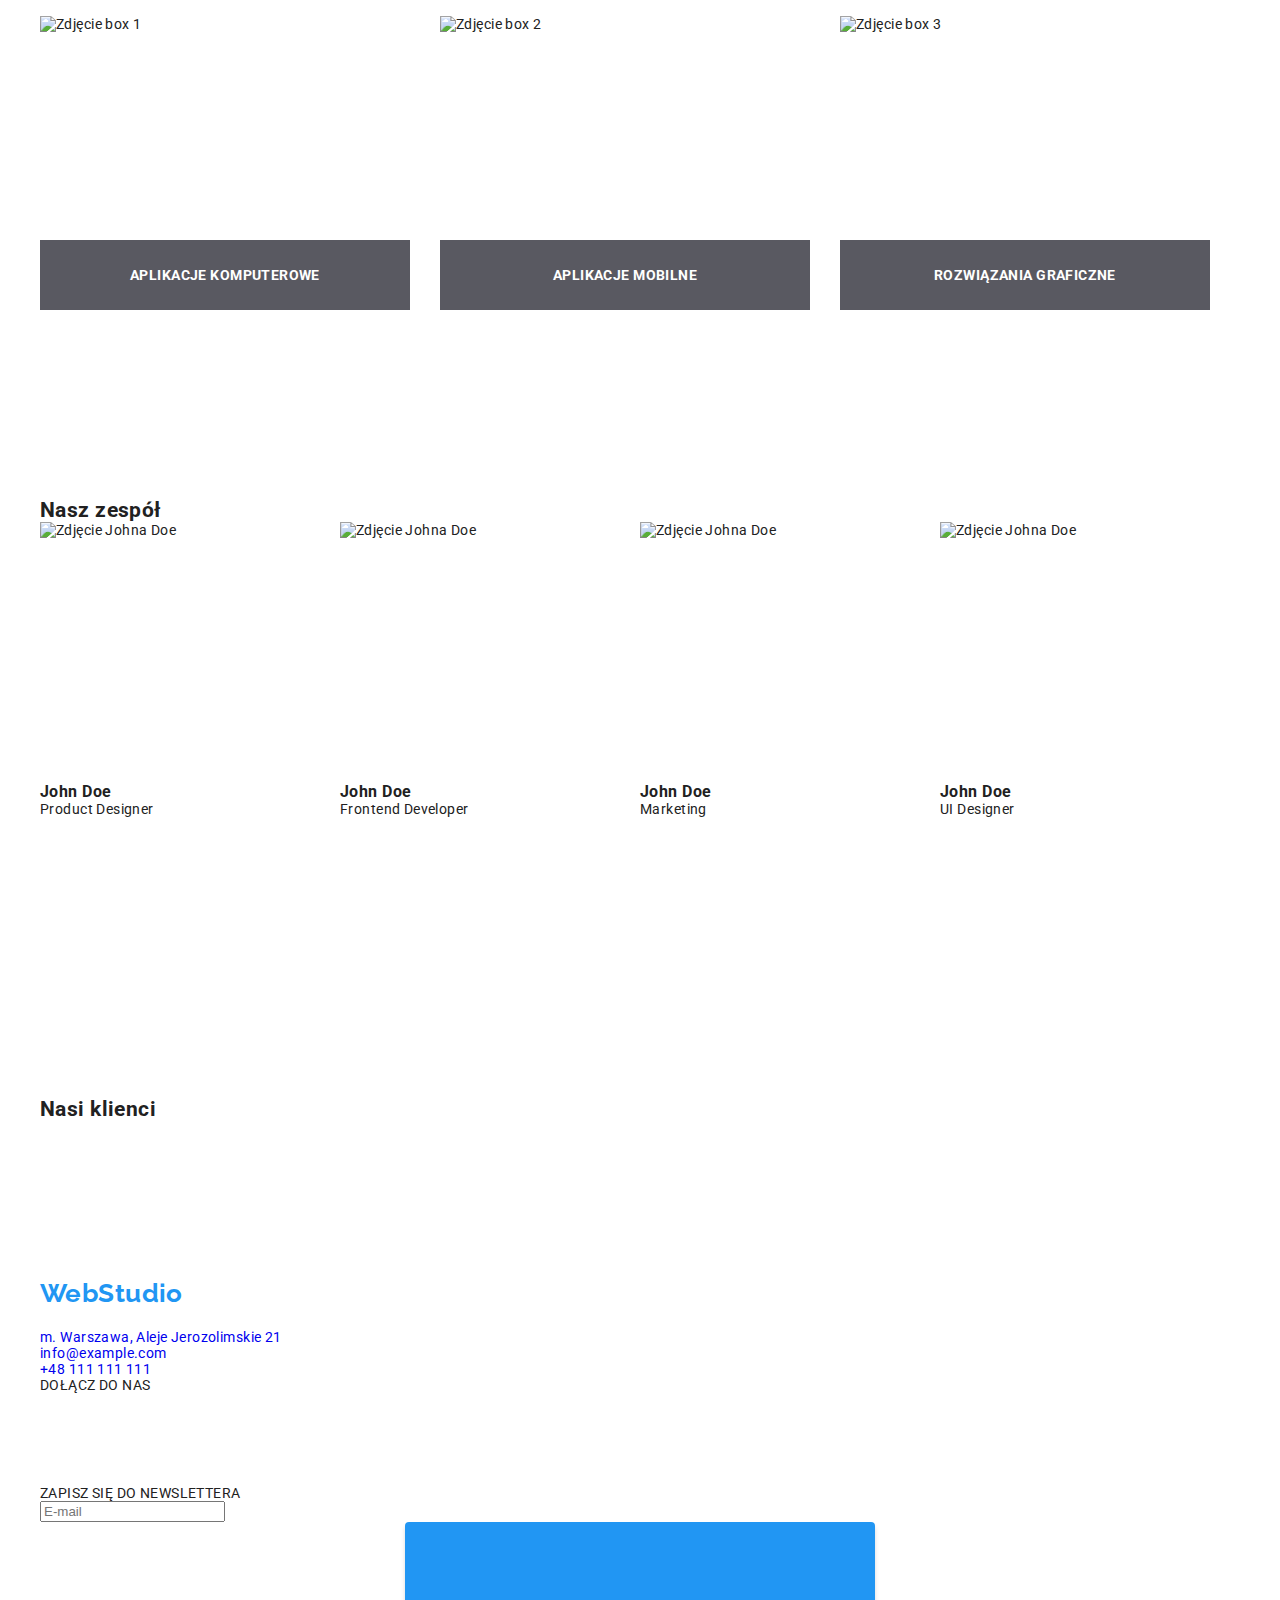
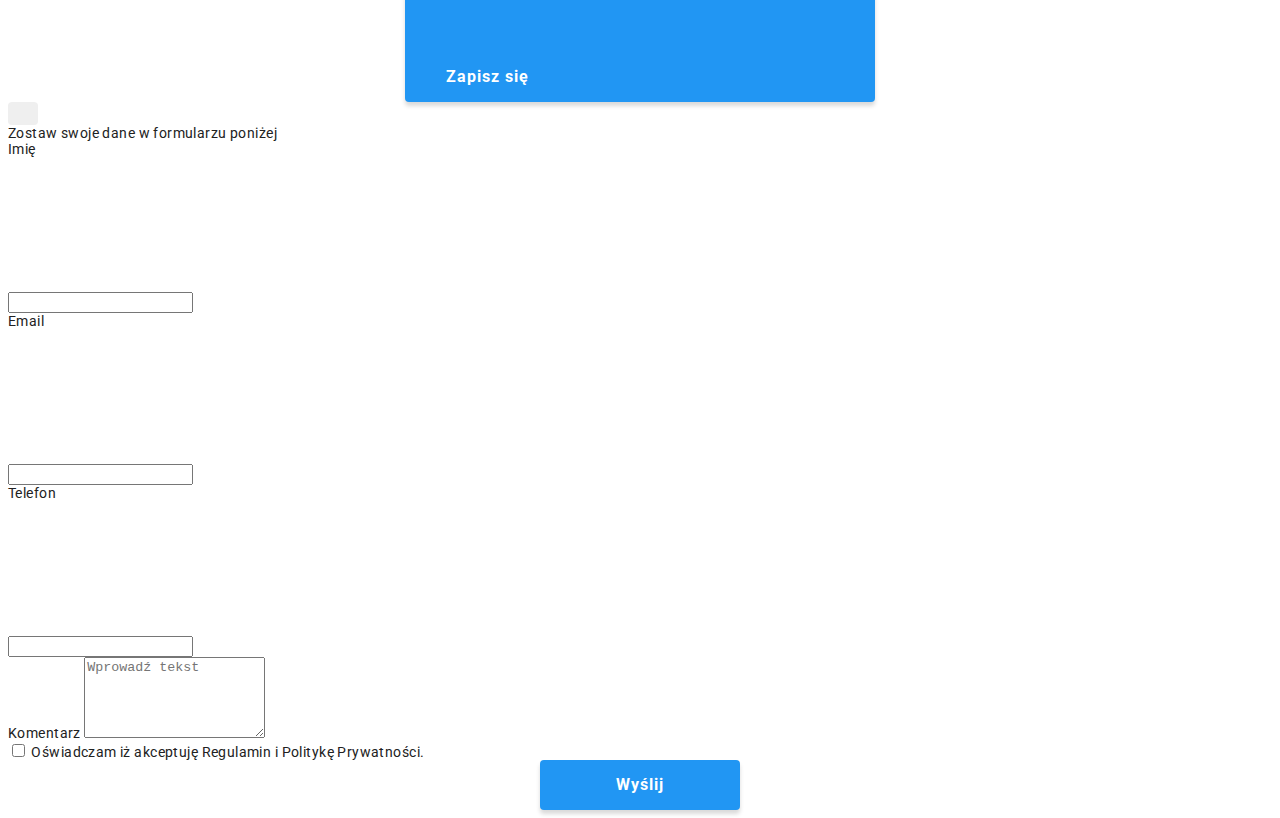
==== commit f2215036: "submit" ====
--- a/index.html
+++ b/index.html
@@ -67,8 +67,8 @@
       </section>
 
       <!-- SECTION1 -->
-      <section class="section">
-        <div class="container">
+      <section>
+        <div class="container section">
           <h2 class="visually-hidden">Nasze atuty</h2>
           <ul class="list section__list">
             <li>
@@ -330,46 +330,46 @@
       </section>
       <!-- SECTION4 -->
       <section>
-        <div class="container">
-          <h2 class="header2">Nasi klienci</h2>
-          <ul class="list content-section4">
-            <li>
-              <a class="clients-icon" href="#">
+        <div class="container section">
+          <h2 class="section__header3">Nasi klienci</h2>
+          <ul class="list section__list transition">
+            <li>
+              <a class="section__link--client" href="#">
                 <svg width="106" height="60.04" fill="currentColor">
                   <use href="./images/icons.svg#icon-Client-1"></use>
                 </svg>
               </a>
             </li>
             <li>
-              <a class="clients-icon" href="#">
+              <a class="section__link--client" href="#">
                 <svg width="106" height="60.04" fill="currentColor">
                   <use href="images/icons.svg#icon-Client-2"></use>
                 </svg>
               </a>
             </li>
             <li>
-              <a class="clients-icon" href="#">
+              <a class="section__link--client" href="#">
                 <svg width="106" height="60.04" fill="currentColor">
                   <use href="images/icons.svg#icon-Client-3"></use>
                 </svg>
               </a>
             </li>
             <li>
-              <a class="clients-icon" href="#">
+              <a class="section__link--client" href="#">
                 <svg width="106" height="60.04" fill="currentColor">
                   <use href="images/icons.svg#icon-Client-4"></use>
                 </svg>
               </a>
             </li>
             <li>
-              <a class="clients-icon" href="#">
+              <a class="section__link--client" href="#">
                 <svg width="106" height="60.04" fill="currentColor">
                   <use href="images/icons.svg#icon-Client-5"></use>
                 </svg>
               </a>
             </li>
             <li>
-              <a class="clients-icon" href="#">
+              <a class="section__link--client" href="#">
                 <svg width="106" height="60.04" fill="currentColor">
                   <use href="images/icons.svg#icon-Client-6"></use>
                 </svg>
@@ -379,58 +379,61 @@
         </div>
       </section>
     </main>
+
     <!-- FOOTER -->
-    <footer class="background-footer">
-      <div class="container footer-items">
+    <footer class="footer footer__bg">
+      <div class="container footer__items">
         <div>
-          <a class="web" href="./index.html"> Web<span class="studio-blue">Studio</span> </a>
+          <a class="logo" href="./index.html">
+            Web<span class="logo logo--light-color">Studio</span>
+          </a>
           <address>
-            <ul class="footer-list">
-              <li class="footer-list-item">
+            <ul class="footer__list">
+              <li class="footer__list--item">
                 <a
-                  class="location"
+                  class="footer__location"
                   href="https://goo.gl/maps/ceexrpEdUmLHmBQN8"
                   target="blank"
                   rel="noopener nofollow"
                   >m. Warszawa, Aleje Jerozolimskie 21
                 </a>
               </li>
-              <li class="footer-list-item">
-                <a class="contacts2" href="mailto:info@example.com">info@example.com</a>
+              <li class="footer__list--item">
+                <a class="footer__list--link" href="mailto:info@example.com">info@example.com</a>
               </li>
-              <li class="footer-list-item">
-                <a class="contacts2" href="tel:48111111111">+48 111 111 111</a>
+              <li class="footer__list--item">
+                <a class="footer__list--link" href="tel:48111111111">+48 111 111 111</a>
               </li>
             </ul>
           </address>
         </div>
         <div class="join-section">
-          <p class="join-us">DOŁĄCZ DO NAS</p>
-          <ul class="join-icons">
-            <li>
-              <a class="join-media" href="https://www.instagram.com/">
-                <svg class="social-media2" width="20px" height="20px">
+          <p class="join-section__title">DOŁĄCZ DO NAS</p>
+          <ul class="join-section__list">
+            <li>
+              <a class="join-section__link" href="https://www.instagram.com/">
+                <svg class="social-media__icon" width="20px" height="20px">
                   <use href="images/icons.svg#icon-instagram2"></use>
                 </svg>
               </a>
             </li>
             <li>
-              <a class="join-media" href="https://www.twitter.com/">
-                <svg class="social-media2" width="20px" height="20px">
+              <a class="join-section__link" href="https://www.twitter.com/">
+                <svg class="social-media__icon" width="20px" height="20px">
                   <use href="images/icons.svg#icon-twitter1"></use>
                 </svg>
               </a>
             </li>
             <li>
-              <a class="join-media" href="https://www.facebook.com/">
-                <svg class="social-media2" width="20px" height="20px">
+              <a class="join-section__link" href="https://www.facebook.com/">
+                <svg class="social-media__icon" width="20px" height="20px">
                   <use href="images/icons.svg#icon-facebook-1"></use>
                 </svg>
               </a>
             </li>
             <li>
-              <a class="join-media" href="https://www.linkedin.com/">
-                <svg class="social-media2" width="20px" height="20px">
+              <a class="join-section__link" href="https://www.linkedin.com/">
+                <svg class="social-media__icon" width="20px" height="20px">
                   <use href="images/icons.svg#icon-linkedin-1"></use>
                 </svg>
               </a>
@@ -438,13 +441,18 @@
           </ul>
         </div>
         <div class="newsletter-section">
-          <label class="join-us"> ZAPISZ SIĘ DO NEWSLETTERA</label>
-          <div class="newsletter-container">
-            <input type="email" name="email" class="email-field" placeholder="E-mail" />
-
-            <button type="submit" class="button-newsletter btn">
+          <label class="newsletter-section__title"> ZAPISZ SIĘ DO NEWSLETTERA</label>
+          <div class="newsletter-section__form">
+            <input
+              type="email"
+              name="email"
+              class="newsletter-section__email"
+              placeholder="E-mail"
+            />
+
+            <button type="submit" class="newsletter-section__button btn">
               Zapisz się
-              <svg class="send-icon">
+              <svg class="newsletter-section--icon">
                 <use href="images/icons.svg#icon-send"></use>
               </svg>
             </button>
@@ -457,62 +465,62 @@
 
     <div class="backdrop is-hidden" data-modal>
       <div class="modal">
-        <button class="close-btn" type="button" data-modal-close>
+        <button class="modal__close-btn" type="button" data-modal-close>
           <svg width="18" height="18">
             <use href="images/icons.svg#icon-close-black"></use>
           </svg>
         </button>
-        <div class="modal-container">
-          <p class="modal-text">Zostaw swoje dane w formularzu poniżej</p>
-
-          <div class="form-item">
-            <label class="contact-form-items"> Imię</label>
-            <div class="contact-form">
-              <input type="text" name="Imię" class="contact-fields" />
-              <svg class="contact-form-icons">
+        <div class="modal__container">
+          <p class="modal--text">Zostaw swoje dane w formularzu poniżej</p>
+
+          <div class="form">
+            <label class="form__label"> Imię</label>
+            <div>
+              <input type="text" name="Imię" class="form__input" />
+              <svg class="form__contact-icons">
                 <use href="images/icons.svg#icon-person-black"></use>
               </svg>
             </div>
           </div>
 
-          <div class="form-item">
-            <label class="contact-form-items"> Email</label>
-            <div class="contact-form">
-              <input type="email" name="email" class="contact-fields" />
-              <svg class="contact-form-icons">
+          <div class="form">
+            <label class="form__label"> Email</label>
+            <div>
+              <input type="email" name="email" class="form__input" />
+              <svg class="form__contact-icons">
                 <use href="images/icons.svg#icon-email-black"></use>
               </svg>
             </div>
           </div>
 
-          <div class="form-item">
-            <label class="contact-form-items"> Telefon</label>
-            <div class="contact-form">
-              <input type="tel" name="phone" class="contact-fields" />
-              <svg class="contact-form-icons">
+          <div class="form">
+            <label class="form__label"> Telefon</label>
+            <div>
+              <input type="tel" name="phone" class="form__input" />
+              <svg class="form__contact-icons">
                 <use href="images/icons.svg#icon-phone-black"></use>
               </svg>
             </div>
           </div>
-          <div class="form-item">
-            <label class="contact-form-items"> Komentarz</label>
+          <div class="form">
+            <label class="form__label"> Komentarz</label>
             <textarea
               name="feedback"
               rows="5"
               placeholder="Wprowadź tekst"
-              class="feedback-field"
+              class="form__feedback-field"
             ></textarea>
           </div>
 
-          <label class="check option statements-flex">
+          <label class="check option check__position">
             <input class="check__input" type="checkbox" />
-            <span class="check__box statement-text"
-              >Oświadczam iż akceptuję <span class="politics">Regulamin</span> i
-              <span class="politics">Politykę Prywatności.</span></span
+            <span class="check__box form__statement"
+              >Oświadczam iż akceptuję <span class="form__politics">Regulamin</span> i
+              <span class="form__politics">Politykę Prywatności.</span></span
             >
           </label>
 
-          <button type="submit" class="button-submit btn">Wyślij</button>
+          <button type="submit" class="form__submit-button btn">Wyślij</button>
         </div>
       </div>
     </div>
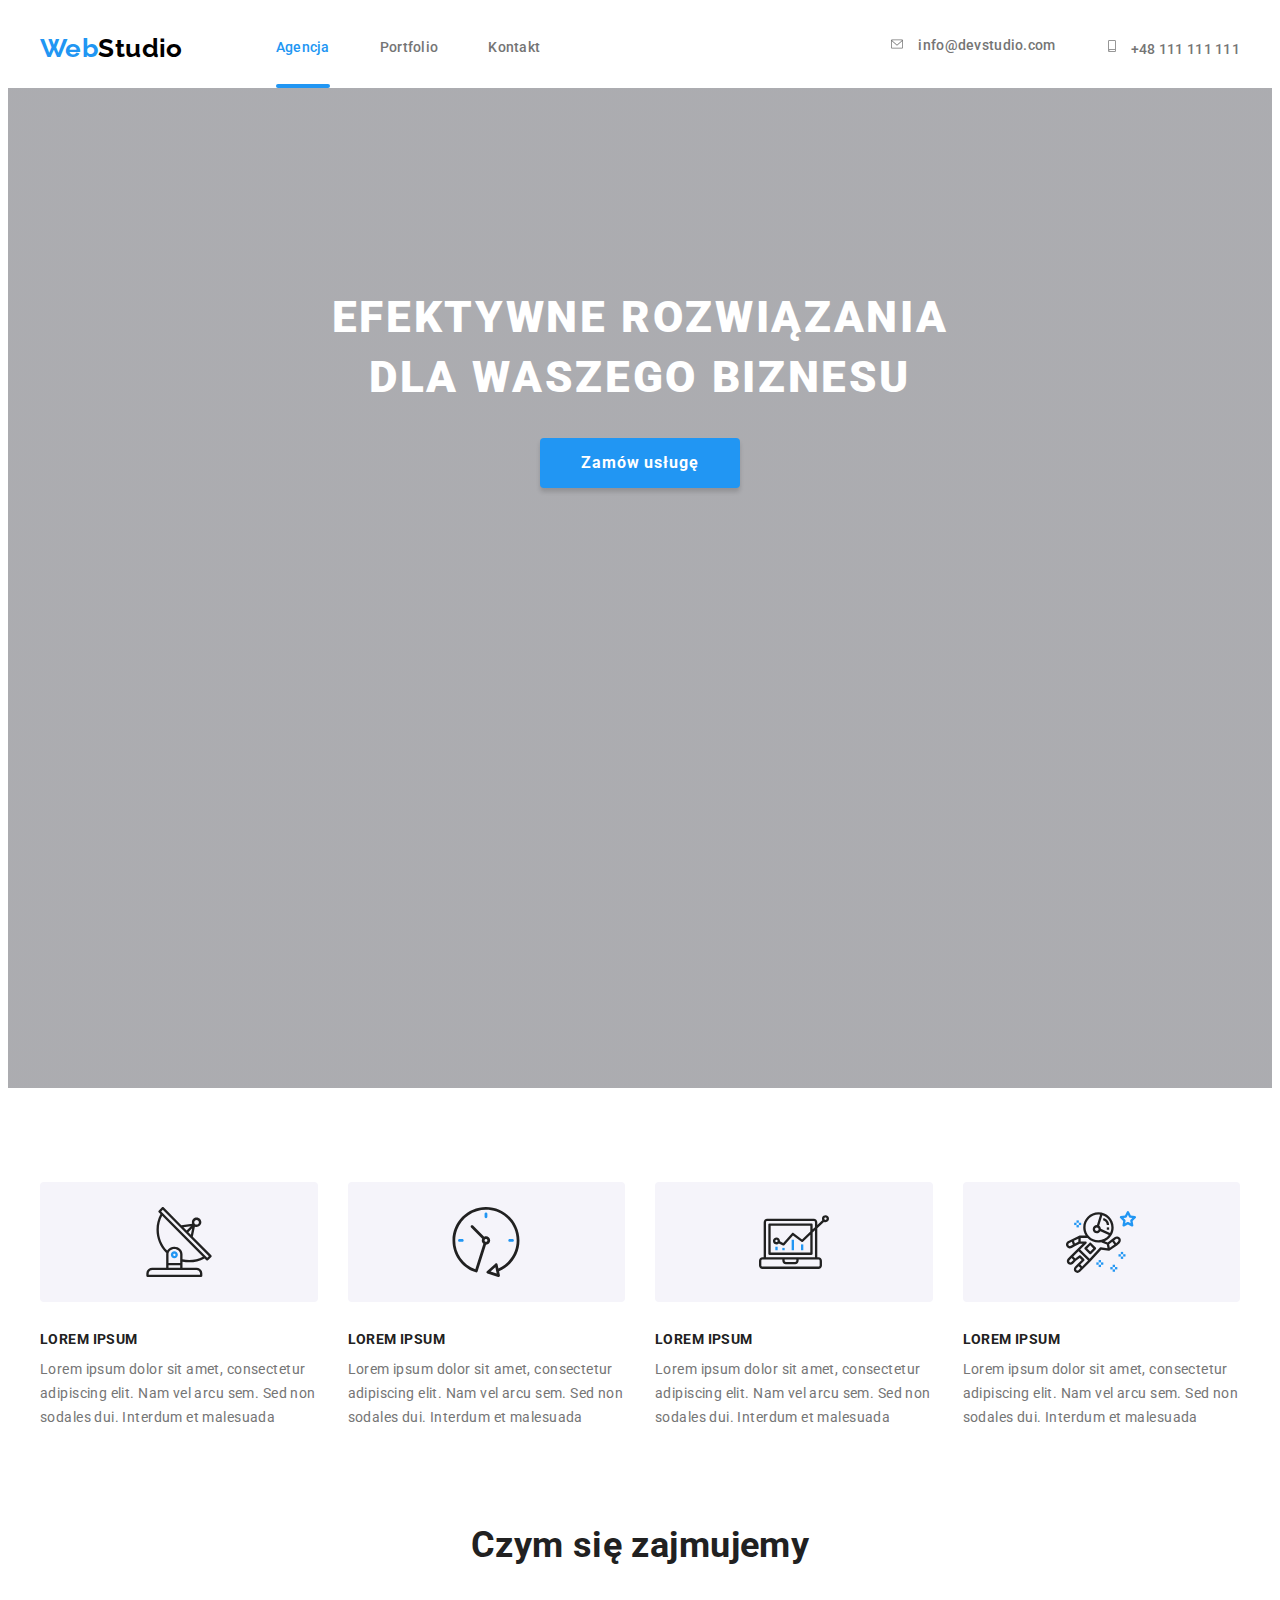
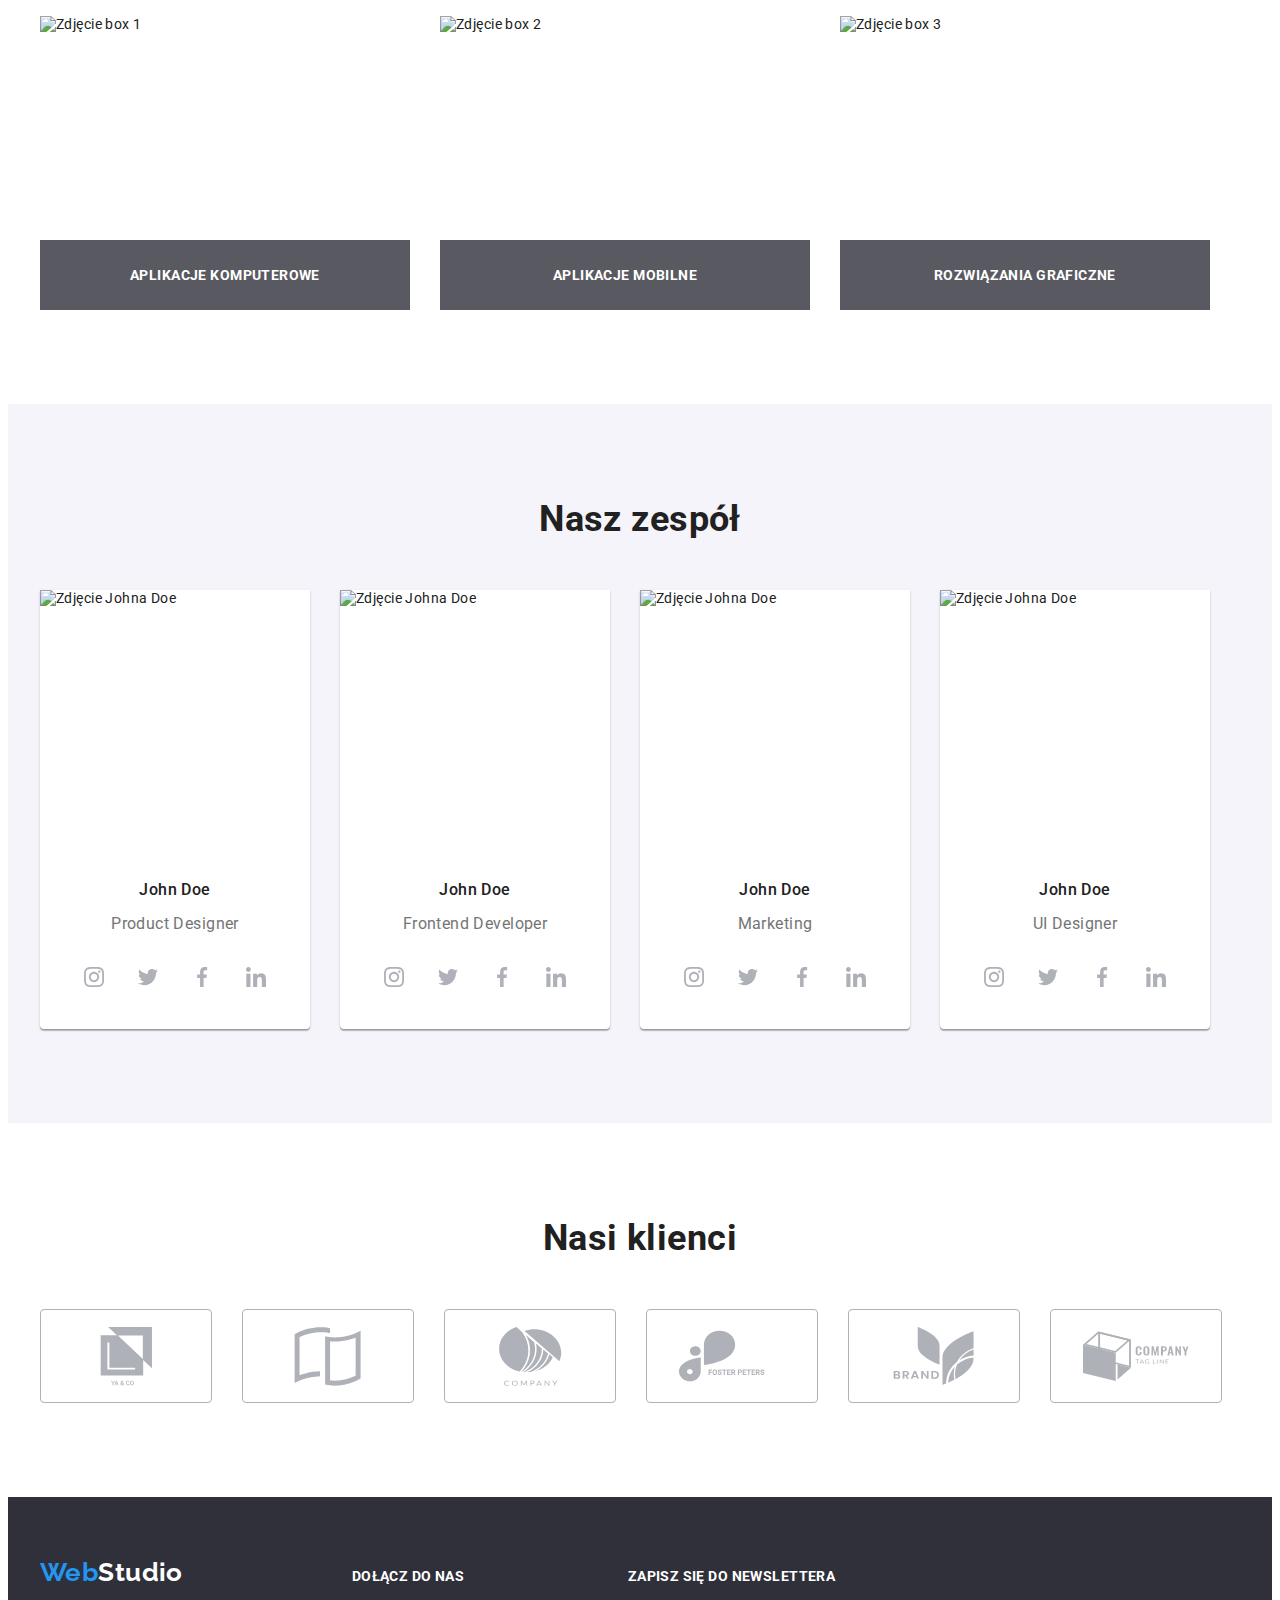
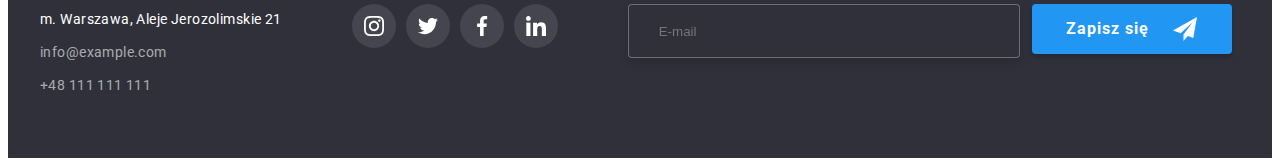
==== commit 6d4ea88b: "mobi-navig" ====
--- a/index.html
+++ b/index.html
@@ -24,6 +24,22 @@
     <!-- NAVIGATION -->
     <header>
       <div class="container navigation">
+        <button class="menu-toggle js-open-menu" aria-expanded="false" aria-controls="mobile-menu">
+          <svg
+            width="40"
+            height="40"
+            fill="currentColor"
+            viewBox="0 0 20 20"
+            xmlns="http://www.w3.org/2000/svg"
+          >
+            <path
+              fill-rule="evenodd"
+              d="M3 5a1 1 0 011-1h12a1 1 0 110 2H4a1 1 0 01-1-1zM3 10a1 1 0 011-1h12a1 1 0 110 2H4a1 1 0 01-1-1zM3 15a1 1 0 011-1h12a1 1 0 110 2H4a1 1 0 01-1-1z"
+              clip-rule="evenodd"
+            ></path>
+          </svg>
+        </button>
+
         <nav class="navigation">
           <a class="logo" href="./index.html"> Web<span class="logo--dark">Studio</span> </a>
           <ul class="navigation__list">
@@ -65,7 +81,6 @@
           <button class="btn" type="button" data-modal-open>Zamów usługę</button>
         </div>
       </section>
-
       <!-- SECTION1 -->
       <section>
         <div class="container section">
@@ -524,6 +539,24 @@
         </div>
       </div>
     </div>
+    <div class="menu-container js-menu-container" id="mobile-menu">
+      <button class="menu-toggle js-close-menu">
+        <svg class="icon icon-mobile-menu"><use xlink:href="#icon-mobile-menu"></use></svg>
+      </button>
+      <ul class="mobile-menu">
+        <li><a href="" class="link">Agencja</a></li>
+        <li><a href="" class="link">Portfolio</a></li>
+        <li><a href="" class="link">Kontakt</a></li>
+      </ul>
+    </div>
+    <script
+      defer
+      src="https://cdnjs.cloudflare.com/ajax/libs/body-scroll-lock/3.1.5/bodyScrollLock.min.js"
+      integrity="sha512-HowizSDbQl7UPEAsPnvJHlQsnBmU2YMrv7KkTBulTLEGz9chfBoWYyZJL+MUO6p/yBuuMO/8jI7O29YRZ2uBlA=="
+      crossorigin="anonymous"
+    ></script>
+    <script defer src="js/mobile-menu.js"></script>
+
     <script src="./js/modal.js"></script>
   </body>
 </html>
--- a/css/main.min.css
+++ b/css/main.min.css
@@ -1 +1 @@
-body{font-family:"Roboto",sans-serif;background-color:#fff;color:#212121;font-size:14px;letter-spacing:.03em}h1,h2,h3,h4,h5,h6,p{margin:0}img{display:block;max-width:100%;height:auto}ul,ol{list-style:none;padding-left:0;margin:0}a{text-decoration:none}address{font-style:normal;margin-top:20px}button{display:block;cursor:pointer;border:none;border-radius:4px}section{padding-top:94px;padding-bottom:94px}.container{width:1200px;margin:0 auto;padding:0 15px}.list{list-style:none;padding:0;margin:0}.link{text-decoration:none;color:#212121}.btn{font-weight:700;font-size:16px;line-height:1.88;font-family:inherit;text-align:center;letter-spacing:.06em;color:#fff;background:#2196f3;-webkit-box-shadow:0px 4px 4px rgba(0,0,0,.15);box-shadow:0px 4px 4px rgba(0,0,0,.15);border-radius:4px;cursor:pointer;min-width:200px;border:none;padding:10px 41px;margin:0 auto}.logo{font-family:"Raleway";font-style:normal;font-weight:700;font-size:26px;line-height:1.19;color:#2196f3}.logo--dark{color:#000}.navigation{display:-webkit-box;display:-ms-flexbox;display:flex;-webkit-box-align:center;-ms-flex-align:center;align-items:center}.navigation__list{color:#212121;display:-webkit-box;display:-ms-flexbox;display:flex;margin-left:93px;gap:50px}.navigation__link{font-weight:500;line-height:1.14;letter-spacing:.02em;text-decoration:none;padding:32px 0;display:block;-webkit-transition:color 250ms cubic-bezier(0.4, 0, 0.2, 1);transition:color 250ms cubic-bezier(0.4, 0, 0.2, 1)}.navigation__link--current{text-decoration:none;color:#2196f3;position:relative}.navigation__link--current::after{display:block;content:"";height:4px;width:100%;background-color:#2196f3;border-radius:2px;position:absolute;bottom:0px}.navigation__list .navigation__link:focus,.navigation__list .navigation__link:hover{color:#2196f3;-webkit-transition:color 250ms cubic-bezier(0.4, 0, 0.2, 1);transition:color 250ms cubic-bezier(0.4, 0, 0.2, 1)}.contact-list{display:-webkit-box;display:-ms-flexbox;display:flex;margin-left:auto;gap:50px}.contact-list__link{text-decoration:none;font-weight:500;line-height:1.14;letter-spacing:.02em;color:#000;display:-webkit-box;display:-ms-flexbox;display:flex;-webkit-transition:color 250ms cubic-bezier(0.4, 0, 0.2, 1);transition:color 250ms cubic-bezier(0.4, 0, 0.2, 1)}.list .contact-list__link:focus,.list .contact-list__link:hover{color:#2196f3}.list .contact-list__link:visited{color:#000}.contact-list__icon{fill:currentColor;margin-right:10px}.page-header{padding:200px 0;text-align:center;background-image:-webkit-gradient(linear, left top, left bottom, from(rgba(47, 48, 58, 0.4)), to(rgba(47, 48, 58, 0.4))),url(../images/main/ovelay-img.jpg);background-image:linear-gradient(rgba(47, 48, 58, 0.4), rgba(47, 48, 58, 0.4)),url(../images/main/ovelay-img.jpg);background-size:cover;background-repeat:no-repeat;max-width:1600px;height:600px;margin:0 auto}.page-header__title{font-weight:900;font-size:44px;line-height:1.36;text-align:center;-webkit-box-pack:center;-ms-flex-pack:center;justify-content:center;letter-spacing:.06em;text-transform:uppercase;color:#fff;width:696px;margin:0 auto;margin-bottom:30px}.section{padding-top:0}.visually-hidden{position:absolute;width:1px;height:1px;margin:-1px;border:0;padding:0;white-space:nowrap;-webkit-clip-path:inset(100%);clip-path:inset(100%);clip:rect(0 0 0 0);overflow:hidden}.section__list{display:-webkit-box;display:-ms-flexbox;display:flex;gap:30px}.section__icon{display:-webkit-box;display:-ms-flexbox;display:flex;-webkit-box-pack:center;-ms-flex-pack:center;justify-content:center;-webkit-box-align:center;-ms-flex-align:center;align-items:center;margin-bottom:30px;background-color:#f5f4fa;border-radius:4px;height:120px}.section__header{font-size:14px;font-weight:700;line-height:1.14;margin-bottom:10px}.section__list--description{line-height:1.71;color:#000;text-align:left}.section__header2{text-align:center;font-weight:700;font-size:36px;line-height:1.17;margin-bottom:50px}.section__list--item{position:relative;overflow:hidden}.section__list--caption{position:absolute;bottom:0;width:370px;height:70px;background-color:rgba(47,48,58,.8);font-weight:700;line-height:16px;text-transform:uppercase;color:#fff;display:-webkit-box;display:-ms-flexbox;display:flex;-webkit-box-align:center;-ms-flex-align:center;align-items:center;-webkit-box-pack:center;-ms-flex-pack:center;justify-content:center}/*# sourceMappingURL=main.min.css.map */+body{font-family:"Roboto",sans-serif;background-color:#fff;color:#212121;font-size:14px;letter-spacing:.03em}h1,h2,h3,h4,h5,h6,p{margin:0}img{display:block;max-width:100%;height:auto}ul,ol{list-style:none;padding-left:0;margin:0}a{text-decoration:none}address{font-style:normal;margin-top:20px}button{cursor:pointer;border:none;border-radius:4px}@media screen and (min-width: 768px){button{display:block}}section{padding-top:60px;padding-bottom:60px}@media screen and (min-width: 1200px){section{padding-top:94px;padding-bottom:94px}}.container{width:100%;margin:0 auto;padding:10px 15px}@media screen and (min-width: 768px){.container{width:768px;padding:0 15px}}@media screen and (min-width: 1200px){.container{width:1200px;padding:0 15px}}.list{list-style:none;padding:0;margin:0}.link{text-decoration:none;color:#757575}.btn{font-weight:700;font-size:16px;line-height:1.88;font-family:inherit;text-align:center;letter-spacing:.06em;color:#fff;background:#2196f3;-webkit-box-shadow:0px 4px 4px rgba(0,0,0,.15);box-shadow:0px 4px 4px rgba(0,0,0,.15);border-radius:4px;cursor:pointer;min-width:200px;border:none}@media screen and (min-width: 768px){.btn{min-width:200px;padding:10px 41px;margin:0 auto}}@media screen and (min-width: 1200px){.btn{min-width:200px;padding:10px 41px;margin:0 auto}}.navigation-border{border-bottom:1px solid #ececec}.logo{font-family:"Raleway";font-style:normal;font-weight:700;font-size:26px;line-height:1.19;color:#2196f3}.logo--dark{color:#000}.navigation__list{display:none;-webkit-box-align:center;-ms-flex-align:center;align-items:center}.navigation__list__list{color:#000;display:-webkit-box;display:-ms-flexbox;display:flex;margin-left:93px;gap:50px}.navigation__list__link{font-weight:500;line-height:1.14;letter-spacing:.02em;text-decoration:none;padding:32px 0;display:block;-webkit-transition:color 250ms cubic-bezier(0.4, 0, 0.2, 1);transition:color 250ms cubic-bezier(0.4, 0, 0.2, 1)}.navigation__list__link--current{text-decoration:none;color:#2196f3;position:relative}.contact-list{display:none;margin-left:auto;color:#757575}.contact-list__link{text-decoration:none;font-weight:500;line-height:1.14;letter-spacing:.02em;color:#757575;display:-webkit-box;display:-ms-flexbox;display:flex;-webkit-transition:color 250ms cubic-bezier(0.4, 0, 0.2, 1);transition:color 250ms cubic-bezier(0.4, 0, 0.2, 1)}@media screen and (min-width: 768px){.contact-list{display:block;color:#757575}}@media screen and (min-width: 768px){.contact-list__link{display:block}}@media screen and (min-width: 1200px){.contact-list{display:-webkit-box;display:-ms-flexbox;display:flex;margin-left:auto;-ms-flex-wrap:nowrap;flex-wrap:nowrap;gap:50px;color:#757575}}.contact-list__link:focus,.contact-list__link:hover{color:#2196f3}.contact-list__link:visited{color:#757575}@media screen and (min-width: 768px){.navigation{display:-webkit-box;display:-ms-flexbox;display:flex;-webkit-box-align:center;-ms-flex-align:center;align-items:center}.navigation__list{color:#000;display:-webkit-box;display:-ms-flexbox;display:flex;margin-left:93px;gap:50px}.navigation__link{font-weight:500;line-height:1.14;letter-spacing:.02em;text-decoration:none;padding:32px 0;display:block;-webkit-transition:color 250ms cubic-bezier(0.4, 0, 0.2, 1);transition:color 250ms cubic-bezier(0.4, 0, 0.2, 1)}.navigation__link--current{text-decoration:none;color:#2196f3;position:relative}}.navigation__link--current::after{display:block;content:"";height:4px;width:100%;background-color:#2196f3;border-radius:2px;position:absolute;bottom:0px}.navigation__list .navigation__link:focus,.navigation__list .navigation__link:hover{color:#2196f3;-webkit-transition:color 250ms cubic-bezier(0.4, 0, 0.2, 1);transition:color 250ms cubic-bezier(0.4, 0, 0.2, 1)}.contact-list__icon{fill:currentColor;margin-right:10px}.page-header{padding:118px 0;text-align:center;background-image:-webkit-gradient(linear, left top, left bottom, from(rgba(47, 48, 58, 0.4)), to(rgba(47, 48, 58, 0.4))),url(../images/main/ovelay-img.jpg);background-image:linear-gradient(rgba(47, 48, 58, 0.4), rgba(47, 48, 58, 0.4)),url(../images/main/ovelay-img.jpg);background-size:cover;background-repeat:no-repeat;max-width:100%;height:400px;margin:0 auto}.page-header__title{font-weight:900;font-size:26px;line-height:1.62;text-align:center;-webkit-box-pack:center;-ms-flex-pack:center;justify-content:center;letter-spacing:.06em;text-transform:uppercase;color:#fff;margin-bottom:30px}@media screen and (min-width: 1200px){.page-header{padding:200px 0;text-align:center;background-image:-webkit-gradient(linear, left top, left bottom, from(rgba(47, 48, 58, 0.4)), to(rgba(47, 48, 58, 0.4))),url(../images/main/ovelay-img.jpg);background-image:linear-gradient(rgba(47, 48, 58, 0.4), rgba(47, 48, 58, 0.4)),url(../images/main/ovelay-img.jpg);background-size:cover;background-repeat:no-repeat;max-width:100%;height:600px;margin:0 auto}.page-header__title{font-weight:900;font-size:44px;line-height:1.36;text-align:center;-webkit-box-pack:center;-ms-flex-pack:center;justify-content:center;letter-spacing:.06em;text-transform:uppercase;color:#fff;width:696px;margin:0 auto;margin-bottom:30px}}.visually-hidden{position:absolute;width:1px;height:1px;margin:-1px;border:0;padding:0;white-space:nowrap;-webkit-clip-path:inset(100%);clip-path:inset(100%);clip:rect(0 0 0 0);overflow:hidden}.section{padding-top:0}.section__list{display:-webkit-box;display:-ms-flexbox;display:flex;gap:30px}.section__list--description{line-height:1.71;color:#757575;text-align:left}.section__list--item{position:relative;overflow:hidden}.section__list--caption{position:absolute;bottom:0;width:370px;height:70px;background-color:rgba(47,48,58,.8);font-weight:700;line-height:16px;text-transform:uppercase;color:#fff;display:-webkit-box;display:-ms-flexbox;display:flex;-webkit-box-align:center;-ms-flex-align:center;align-items:center;-webkit-box-pack:center;-ms-flex-pack:center;justify-content:center}.section__icon{display:-webkit-box;display:-ms-flexbox;display:flex;-webkit-box-pack:center;-ms-flex-pack:center;justify-content:center;-webkit-box-align:center;-ms-flex-align:center;align-items:center;margin-bottom:30px;background-color:#f5f4fa;border-radius:4px;height:120px}.section__header{font-size:14px;font-weight:700;line-height:1.14;margin-bottom:10px}.section__header2{text-align:center;font-weight:700;font-size:36px;line-height:1.17;margin-bottom:50px}.section__header3{text-align:center;font-weight:700;font-size:36px;line-height:1.17;margin-bottom:50px}.section__bg{background:#f5f4fa}.section__team{background:#fff;-webkit-box-shadow:0px 1px 3px rgba(0,0,0,.12),0px 1px 1px rgba(0,0,0,.14),0px 2px 1px rgba(0,0,0,.2);box-shadow:0px 1px 3px rgba(0,0,0,.12),0px 1px 1px rgba(0,0,0,.14),0px 2px 1px rgba(0,0,0,.2);border-radius:0px 0px 4px 4px}.team-member{padding-top:30px;padding-bottom:30px}.team-member--name{font-weight:500;font-size:16px;line-height:1.19;margin-bottom:10px;text-align:center}.team-member--job{font-size:16px;line-height:1.88;text-align:center;color:#757575}.team-member__social-media{padding:0 32px;display:-webkit-box;display:-ms-flexbox;display:flex;gap:10px;-webkit-box-pack:center;-ms-flex-pack:center;justify-content:center;margin-top:16px}.social-media__link{display:-webkit-box;display:-ms-flexbox;display:flex;-webkit-box-pack:center;-ms-flex-pack:center;justify-content:center;-webkit-box-align:center;-ms-flex-align:center;align-items:center;width:44px;height:44px;border-radius:50%;color:#afb1b8;-webkit-transition:color 250ms cubic-bezier(0.4, 0, 0.2, 1),background-color 250ms cubic-bezier(0.4, 0, 0.2, 1);transition:color 250ms cubic-bezier(0.4, 0, 0.2, 1),background-color 250ms cubic-bezier(0.4, 0, 0.2, 1)}.social-media__link:hover,.social-media__link:focus{color:#fff;background-color:#2196f3}.social-media__icon{fill:currentColor}.section__link--client{border:1px solid currentColor;border-radius:4px;width:170px;height:92px;color:#afb1b8;display:-webkit-box;display:-ms-flexbox;display:flex;-webkit-box-align:center;-ms-flex-align:center;align-items:center;-webkit-box-pack:center;-ms-flex-pack:center;justify-content:center;-webkit-transition:color 250ms cubic-bezier(0.4, 0, 0.2, 1);transition:color 250ms cubic-bezier(0.4, 0, 0.2, 1)}.section__list .section__link--client:hover,.section__list .section__link--client:focus{color:#2196f3;-webkit-box-shadow:0px 4px 4px rgba(0,0,0,.25);box-shadow:0px 4px 4px rgba(0,0,0,.25)}.footer__bg{background-color:#2f303a;padding:60px 0}.footer__items{display:-webkit-box;display:-ms-flexbox;display:flex;gap:70px;-webkit-box-align:baseline;-ms-flex-align:baseline;align-items:baseline}.footer .footer__list--item:not(:last-child){margin-bottom:9px}.footer__location{font-family:"Roboto";font-style:normal;line-height:1.71;color:#fff;text-decoration:none;-webkit-transition:color 250ms cubic-bezier(0.4, 0, 0.2, 1);transition:color 250ms cubic-bezier(0.4, 0, 0.2, 1)}.footer__location:focus,.footer__location:hover{color:#2196f3}.footer__list--link{font-family:"Roboto";font-style:normal;line-height:1.71;color:rgba(255,255,255,.6);text-decoration:none;-webkit-transition:color 250ms cubic-bezier(0.4, 0, 0.2, 1);transition:color 250ms cubic-bezier(0.4, 0, 0.2, 1)}.footer__list--link:visited{color:#757575}.footer__list--link:focus,.footer__list--link:hover{color:#2196f3}.logo--light-color{color:#fff}.join-section{gap:20px}.join-section__title{color:#fff;font-weight:700;line-height:16px;text-transform:uppercase;margin-bottom:20px}.join-section__link{display:-webkit-box;display:-ms-flexbox;display:flex;-webkit-box-pack:center;-ms-flex-pack:center;justify-content:center;-webkit-box-align:center;-ms-flex-align:center;align-items:center;width:44px;height:44px;border-radius:50%;color:#fff;background-color:rgba(255,255,255,.1);-webkit-transition:background-color 250ms cubic-bezier(0.4, 0, 0.2, 1);transition:background-color 250ms cubic-bezier(0.4, 0, 0.2, 1)}.join-section__link:hover,.join-section__link:focus{background-color:#2196f3}.join-section__list{display:-webkit-box;display:-ms-flexbox;display:flex;gap:10px;-webkit-box-align:center;-ms-flex-align:center;align-items:center;-webkit-box-pack:center;-ms-flex-pack:center;justify-content:center;color:#fff}.newsletter-section{position:relative;gap:10px}.newsletter-section__title{color:#fff;font-weight:700;line-height:16px;text-transform:uppercase;margin-bottom:20px}.newsletter-section__form{display:-webkit-box;display:-ms-flexbox;display:flex;position:relative;gap:12px;margin-top:20px}.newsletter-section__email{position:relative;width:358px;height:50px;border:1px solid rgba(255,255,255,.3);-webkit-filter:drop-shadow(0px 4px 4px rgba(0, 0, 0, 0.15));filter:drop-shadow(0px 4px 4px rgba(0, 0, 0, 0.15));border-radius:4px;background-color:#2f303a;color:#fff;padding-left:30px}.newsletter-section__button{width:200px;height:50px;position:relative;padding:0;gap:24px;display:-webkit-box;display:-ms-flexbox;display:flex;-webkit-box-pack:center;-ms-flex-pack:center;justify-content:center;-webkit-box-align:center;-ms-flex-align:center;align-items:center}.newsletter-section--icon{position:relative;fill:#fff;width:24px;height:24px}.backdrop{position:fixed;left:0;top:0;width:100%;height:100%;background-color:rgba(0,0,0,.1);-webkit-transition-property:opacity,visIbility;transition-property:opacity,visIbility;-webkit-transition-duration:250ms;transition-duration:250ms}@media screen and (max-width: 1199px){.backdrop{width:95%;max-width:450px;height:95%;max-height:609px;overflow:scroll}}@media screen and (min-width: 1200px){.backdrop{width:528px;height:581px}}.is-hidden{pointer-events:none;visibility:hidden;opacity:0}.modal{position:absolute;left:50%;top:50%;-webkit-transform:translate(-50%, -50%);transform:translate(-50%, -50%);min-height:581px;width:528px;background:#fff;-webkit-box-shadow:0px 1px 3px rgba(0,0,0,.12),0px 1px 1px rgba(0,0,0,.14),0px 2px 1px rgba(0,0,0,.2);box-shadow:0px 1px 3px rgba(0,0,0,.12),0px 1px 1px rgba(0,0,0,.14),0px 2px 1px rgba(0,0,0,.2);border-radius:4px;padding:40px}.modal__close-btn{position:absolute;top:8px;right:8px;width:30px;height:30px;background-color:#fff;border:1px solid rgba(0,0,0,.1);border-radius:50%;cursor:pointer;display:-webkit-box;display:-ms-flexbox;display:flex;-webkit-box-align:center;-ms-flex-align:center;align-items:center;-webkit-box-pack:center;-ms-flex-pack:center;justify-content:center}.modal__container{font-weight:700;font-size:20px;line-height:23px;text-align:left;color:#212121;display:-webkit-box;display:-ms-flexbox;display:flex;-webkit-box-pack:center;-ms-flex-pack:center;justify-content:center;-webkit-box-orient:vertical;-webkit-box-direction:normal;-ms-flex-direction:column;flex-direction:column}.modal--text{font-family:"Roboto";font-style:normal;font-weight:700;font-size:20px;line-height:23px;text-align:center;letter-spacing:.03em;color:#212121}.form{font-size:12px;line-height:14px;letter-spacing:.01em;color:#757575;margin-top:10px;margin-bottom:4px;position:relative}.form__label{font-weight:400;font-size:12px;line-height:14px;letter-spacing:.01em;display:block;margin-bottom:4px}.form__contact-icons{position:absolute;width:18px;height:18px;-webkit-transition:fill 250ms cubic-bezier(0.4, 0, 0.2, 1);transition:fill 250ms cubic-bezier(0.4, 0, 0.2, 1);left:14px;top:50%;fill:#000}.form__contact-icons:hover{outline:none;border-color:#2196f3}.form__input{-webkit-box-sizing:border-box;box-sizing:border-box;width:100%;height:40px;border:1px solid rgba(33,33,33,.2);border-radius:4px;padding-left:42px;-webkit-transition:border 250ms cubic-bezier(0.4, 0, 0.2, 1);transition:border 250ms cubic-bezier(0.4, 0, 0.2, 1)}.form__input:hover,.form__input:focus{outline:none;border-color:#2196f3}.form__input:hover+.form__contact-icons,.form__input:focus+.form__contact-icons{fill:#2196f3}.form__feedback-field{width:448px;height:120px;border:1px solid rgba(33,33,33,.2);border-radius:4px;padding-left:16px;padding-top:12px;resize:none;-webkit-transition:border 250ms cubic-bezier(0.4, 0, 0.2, 1);transition:border 250ms cubic-bezier(0.4, 0, 0.2, 1)}.form__feedback-field:hover,.form__feedback-field:focus{border-color:#2196f3}.form__statement{position:relative;font-weight:400;font-size:14px;line-height:24px;letter-spacing:.03em;color:#757575}.form__politics{-webkit-text-decoration-line:underline;text-decoration-line:underline;color:#2196f3}.form__submit-button{position:relative;display:inline;top:50px}.option{display:block}.check__position{position:relative}.check__input{position:relative;clip:rect(0 0 0 0);width:20px;height:18px;top:27px;left:0px;margin:-1px}.check__input:checked+.check__box{background-image:url(.../images/check.svg)}.check__input:focus+.check__box{-webkit-box-shadow:0 0 0 .1em #2196f3;box-shadow:0 0 0 .1em #2196f3}.check__input:disabled+.check__box{-webkit-box-shadow:0 0 0 .1em #9b9b9b;box-shadow:0 0 0 .1em #9b9b9b}.check__input:checked:disabled+.check__box{background-color:#9b9b9b}.check__box{position:absolute;overflow:hidden;border-radius:.05em;background-color:#fff;background-repeat:no-repeat;background-position:50% 50%;top:25px}.categories-list{display:-webkit-box;display:-ms-flexbox;display:flex;-webkit-box-pack:center;-ms-flex-pack:center;justify-content:center;margin-bottom:50px;gap:8px}.filtr__button{font-weight:500;font-size:16px;line-height:1.625;color:#212121;background-color:#f5f4fa;border:4px;border-color:#f5f4fa;border-radius:4px;cursor:pointer;letter-spacing:.03em;font-family:inherit;padding:6px 25px;-webkit-transition-property:color,background-color,-webkit-box-shadow;transition-property:color,background-color,-webkit-box-shadow;transition-property:color,background-color,box-shadow;transition-property:color,background-color,box-shadow,-webkit-box-shadow;-webkit-transition-duration:250ms;transition-duration:250ms;-webkit-transition-timing-function:cubic-bezier(0.4, 0, 0.2, 1);transition-timing-function:cubic-bezier(0.4, 0, 0.2, 1)}.filtr__button:focus,.filtr__button:hover{color:#fff;background-color:#2196f3;-webkit-box-shadow:0px 3px 1px rgba(0,0,0,.1),0px 1px 2px rgba(0,0,0,.08),0px 2px 2px rgba(0,0,0,.12);box-shadow:0px 3px 1px rgba(0,0,0,.1),0px 1px 2px rgba(0,0,0,.08),0px 2px 2px rgba(0,0,0,.12)}.project__list{display:-webkit-box;display:-ms-flexbox;display:flex;-ms-flex-wrap:wrap;flex-wrap:wrap;gap:30px}.project__link{color:inherit;display:block;-webkit-transition-property:-webkit-box-shadow;transition-property:-webkit-box-shadow;transition-property:box-shadow;transition-property:box-shadow, -webkit-box-shadow;-webkit-transition-duration:250ms;transition-duration:250ms;-webkit-transition-timing-function:cubic-bezier(0.4, 0, 0.2, 1);transition-timing-function:cubic-bezier(0.4, 0, 0.2, 1)}.project__link:hover,.project__link:focus{-webkit-box-shadow:1px 4px 6px 0px rgba(0,0,0,.16),0px 4px 4px 0px rgba(0,0,0,.06),0px 1px 1px 0px rgba(0,0,0,.12);box-shadow:1px 4px 6px 0px rgba(0,0,0,.16),0px 4px 4px 0px rgba(0,0,0,.06),0px 1px 1px 0px rgba(0,0,0,.12)}.project__box{position:relative;overflow:hidden;-webkit-transition:color 250ms cubic-bezier(0.4, 0, 0.2, 1);transition:color 250ms cubic-bezier(0.4, 0, 0.2, 1)}.overlay{position:absolute;width:100%;height:100%;margin:0;bottom:0;background:rgba(33,150,243,.9);-webkit-transition:-webkit-transform 250ms cubic-bezier(0.4, 0, 0.2, 1);transition:-webkit-transform 250ms cubic-bezier(0.4, 0, 0.2, 1);transition:transform 250ms cubic-bezier(0.4, 0, 0.2, 1);transition:transform 250ms cubic-bezier(0.4, 0, 0.2, 1), -webkit-transform 250ms cubic-bezier(0.4, 0, 0.2, 1);-webkit-transform:translateY(100%);transform:translateY(100%)}.project__link:hover .overlay,.project__link:focus .overlay{-webkit-transform:translateY(0);transform:translateY(0)}.overlay__descr{position:absolute;font-weight:400;font-size:18px;line-height:28px;letter-spacing:.03em;color:#fff;margin:0;padding-top:49px;padding-left:24px}.project__item{padding:20px 24px;border:1px solid #eee;border-top:0}.project__box:hover .overlay__descr:hover{-webkit-transform:translateY(0);transform:translateY(0)}.project__list__item{-webkit-transition:color 250ms cubic-bezier(0.4, 0, 0.2, 1);transition:color 250ms cubic-bezier(0.4, 0, 0.2, 1)}.project__name{font-weight:700;font-size:18px;line-height:2;letter-spacing:.06em;margin-bottom:4px}.project__description{font-size:16px;line-height:1.875;color:#757575}.menu-toggle{min-height:40px;min-width:40px;position:absolute;display:-webkit-box;display:-ms-flexbox;display:flex;-webkit-box-align:end;-ms-flex-align:end;align-items:end;-webkit-box-pack:end;-ms-flex-pack:end;justify-content:end;right:10px;margin:0;padding:0;background-color:rgba(0,0,0,0);cursor:pointer;border:none;border-radius:50%;outline:none}@media(min-width: 768px){.menu-toggle{display:none}}.menu-toggle:hover,.menu-toggle:focus{background-color:rgba(0,0,0,.1)}.menu-container{position:fixed;top:0;left:0;width:100vw;height:100vh;padding:32px;background-color:#3f51b5;z-index:999;-webkit-transform:translateX(100%);transform:translateX(100%);-webkit-transition:-webkit-transform 250ms ease-in-out;transition:-webkit-transform 250ms ease-in-out;transition:transform 250ms ease-in-out;transition:transform 250ms ease-in-out, -webkit-transform 250ms ease-in-out}.menu-container.is-open{-webkit-transform:translateX(0);transform:translateX(0)}.menu-container .menu-toggle{position:absolute;top:16px;right:16px;color:#fff}.mobile-menu{padding:0;margin:0;list-style:none}.mobile-menu .link{display:block;padding:10px;color:#fff;text-decoration:none}/*# sourceMappingURL=main.min.css.map */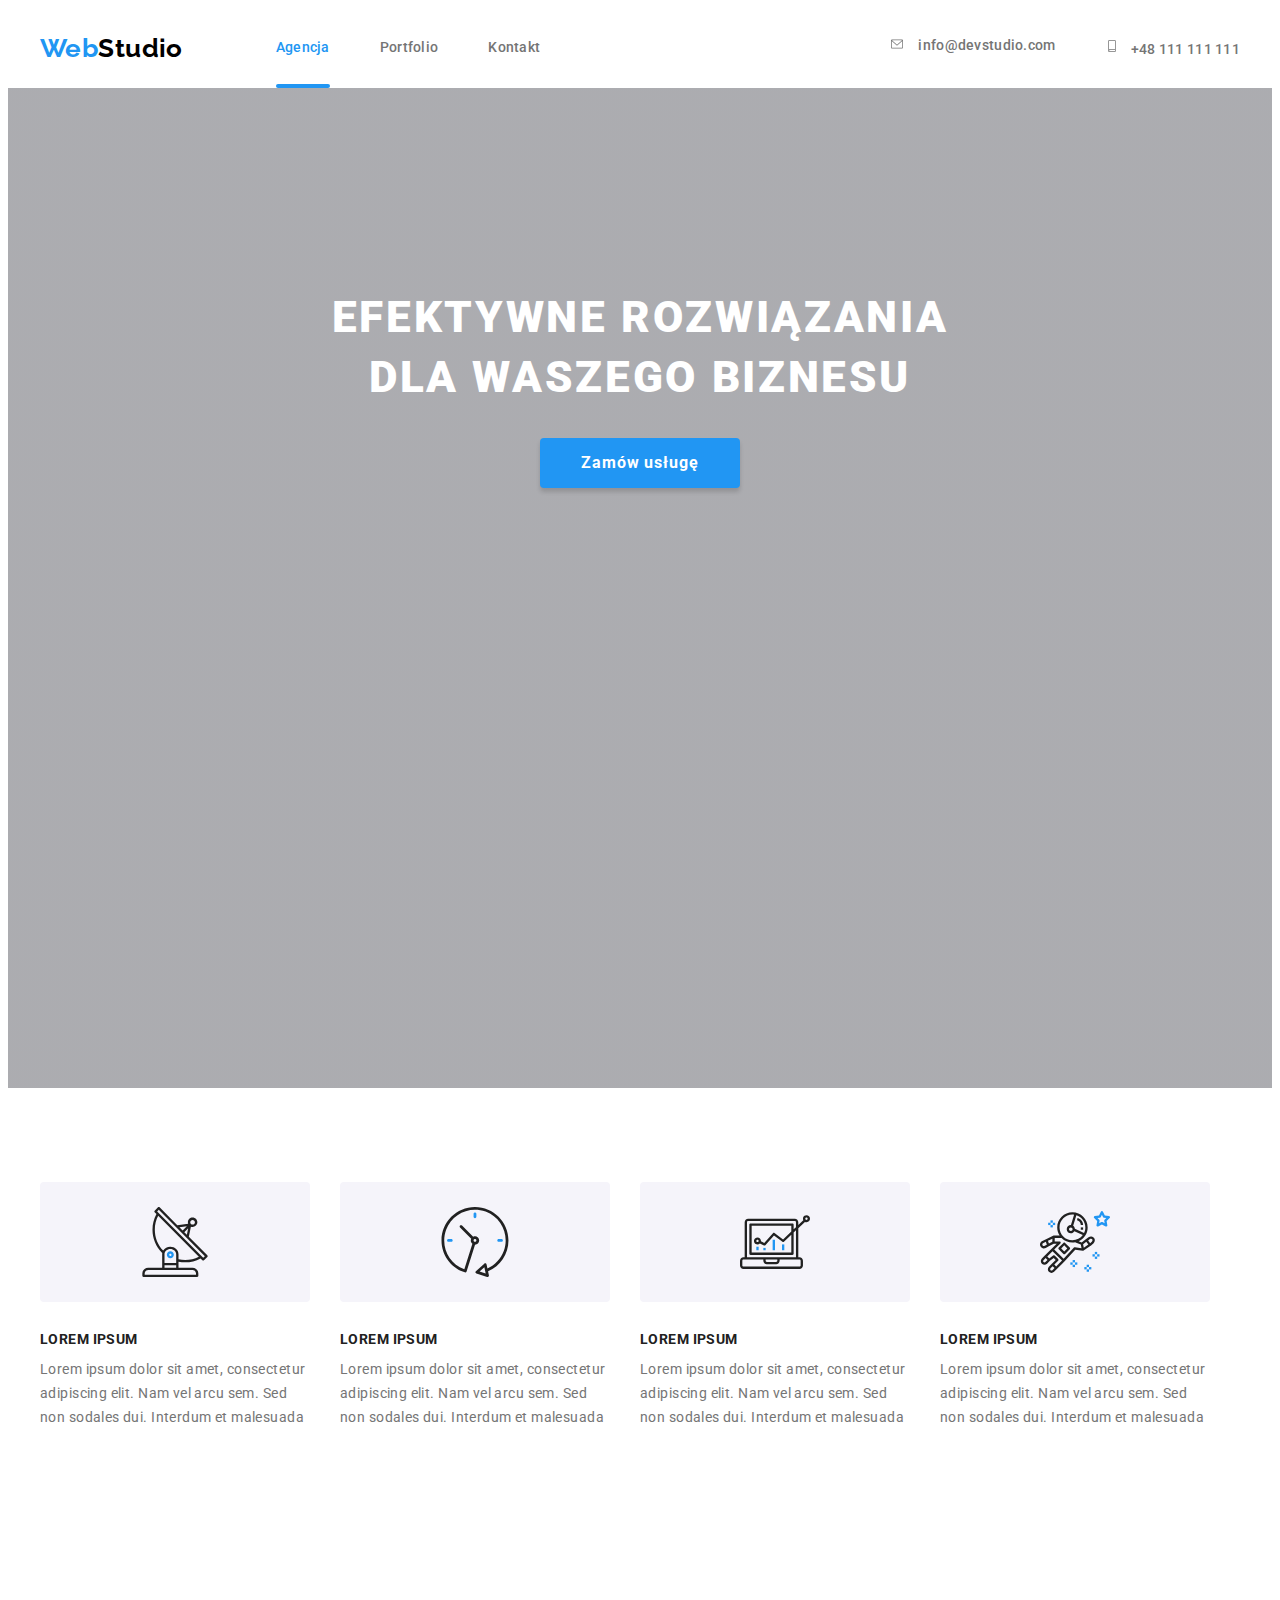
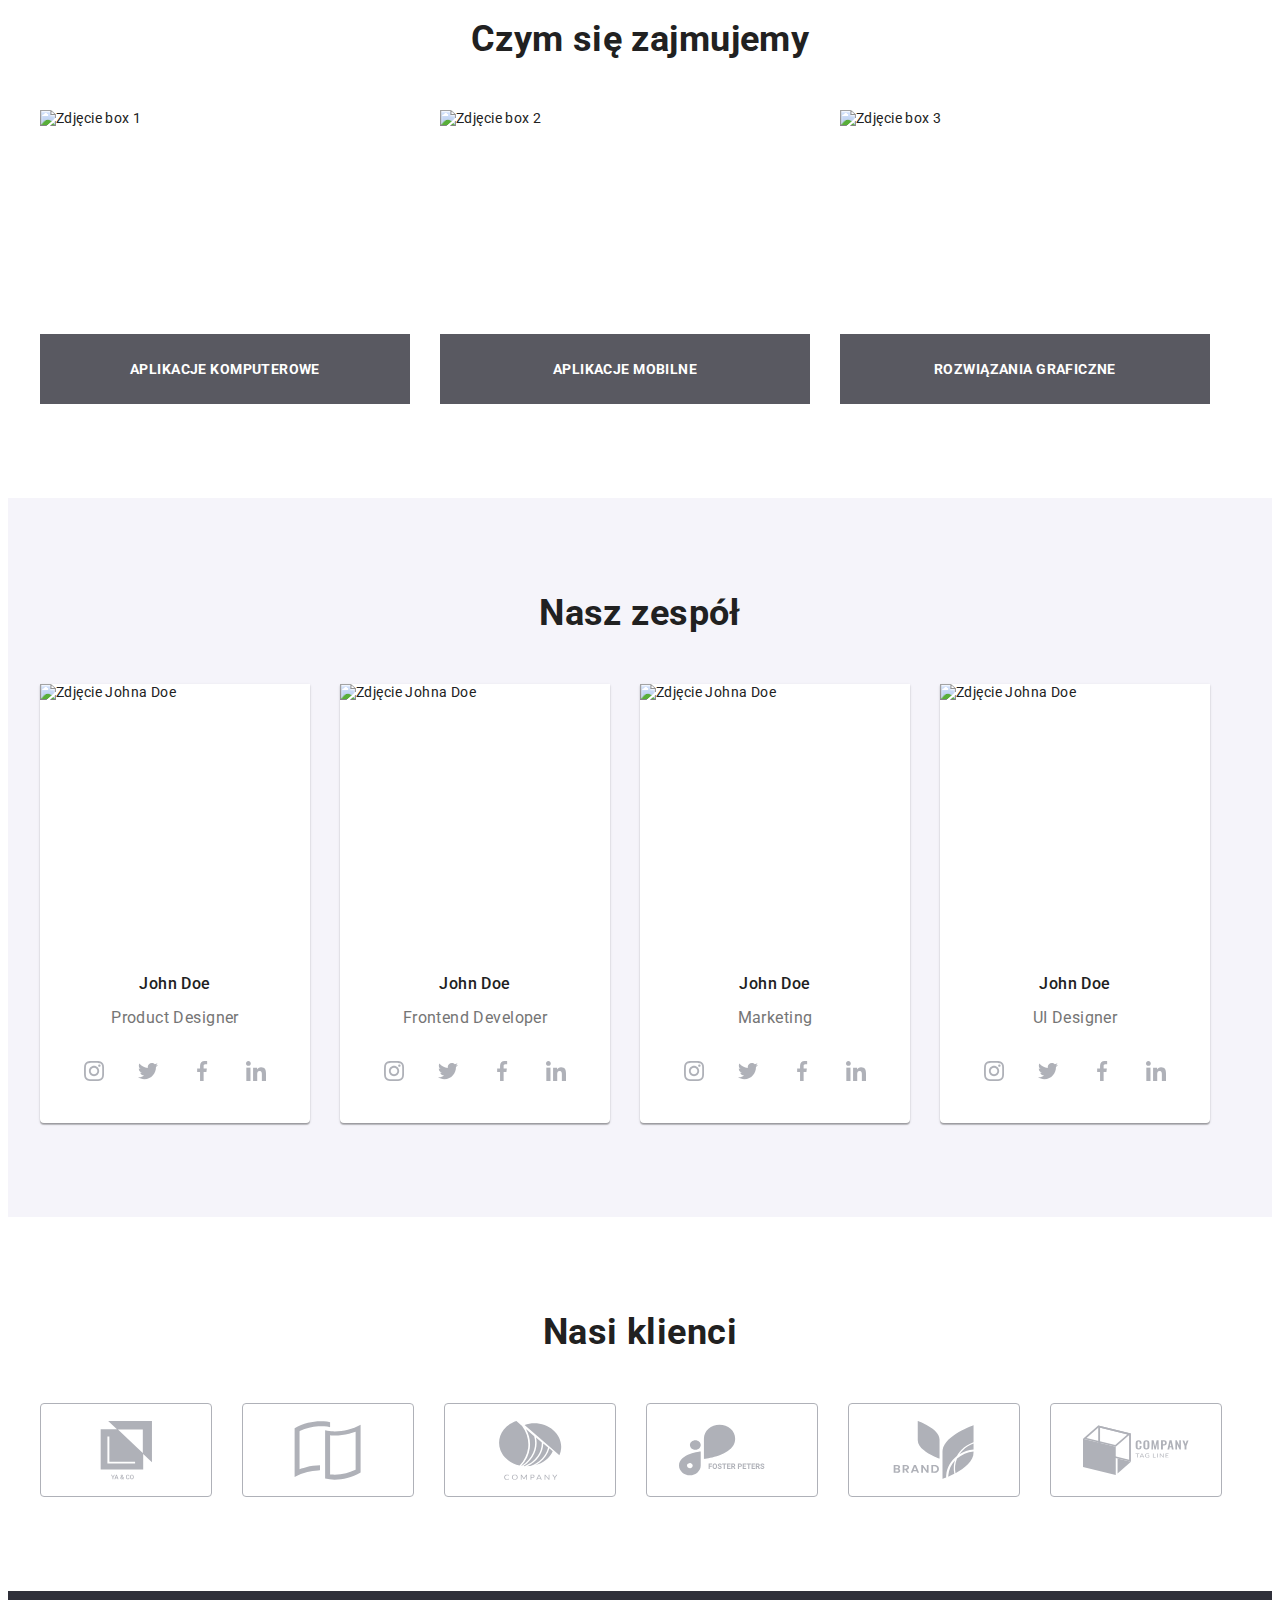
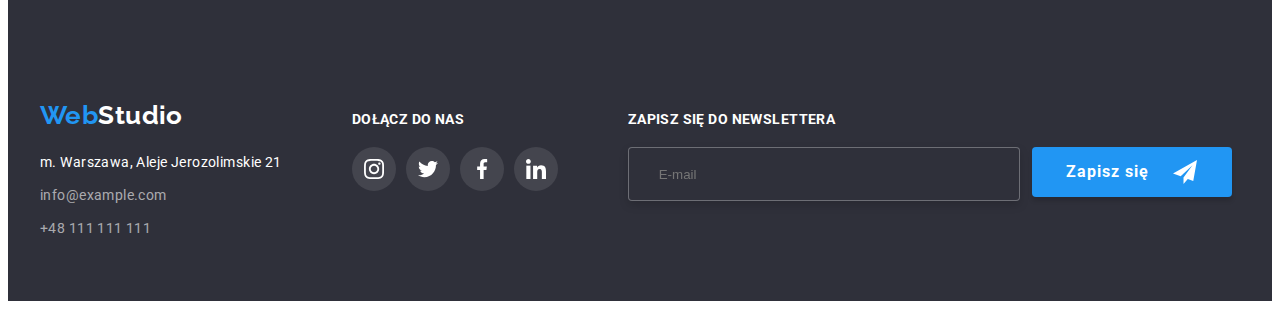
==== commit ce3bff33: "commit" ====
--- a/index.html
+++ b/index.html
@@ -139,7 +139,7 @@
       </section>
 
       <!-- SECTION2 -->
-      <section class="section">
+      <section class="section section-hidden">
         <div class="container">
           <h2 class="section__header2">Czym się zajmujemy</h2>
           <ul class="list section__list">
@@ -174,10 +174,9 @@
           <ul class="list section__list">
             <li class="section__team">
               <img
+                class="team-member__img"
                 src="images/main/main_img4.jpg"
                 alt="Zdjęcie Johna Doe"
-                width="270"
-                height="260"
               />
               <div class="team-member">
                 <h3 class="team-member--name">John Doe</h3>
@@ -216,10 +215,9 @@
             </li>
             <li class="section__team">
               <img
+                class="team-member__img"
                 src="images/main/main_img5.jpg"
                 alt="Zdjęcie Johna Doe"
-                width="270"
-                height="260"
               />
               <div class="team-member">
                 <h3 class="team-member--name">John Doe</h3>
@@ -258,10 +256,9 @@
             </li>
             <li class="section__team">
               <img
+                class="team-member__img"
                 src="images/main/main_img6.jpg"
                 alt="Zdjęcie Johna Doe"
-                width="270"
-                height="260"
               />
               <div class="team-member">
                 <h3 class="team-member--name">John Doe</h3>
@@ -300,10 +297,9 @@
             </li>
             <li class="section__team">
               <img
+                class="team-member__img"
                 src="images/main/main_img7.jpg"
                 alt="Zdjęcie Johna Doe"
-                width="270"
-                height="260"
               />
               <div class="team-member">
                 <h3 class="team-member--name">John Doe</h3>
@@ -398,8 +394,8 @@
     <!-- FOOTER -->
     <footer class="footer footer__bg">
       <div class="container footer__items">
-        <div>
-          <a class="logo" href="./index.html">
+        <div class="footer-flex">
+          <a class="logo-all logo" href="./index.html">
             Web<span class="logo logo--light-color">Studio</span>
           </a>
           <address>
--- a/css/main.min.css
+++ b/css/main.min.css
@@ -1 +1 @@
-body{font-family:"Roboto",sans-serif;background-color:#fff;color:#212121;font-size:14px;letter-spacing:.03em}h1,h2,h3,h4,h5,h6,p{margin:0}img{display:block;max-width:100%;height:auto}ul,ol{list-style:none;padding-left:0;margin:0}a{text-decoration:none}address{font-style:normal;margin-top:20px}button{cursor:pointer;border:none;border-radius:4px}@media screen and (min-width: 768px){button{display:block}}section{padding-top:60px;padding-bottom:60px}@media screen and (min-width: 1200px){section{padding-top:94px;padding-bottom:94px}}.container{width:100%;margin:0 auto;padding:10px 15px}@media screen and (min-width: 768px){.container{width:768px;padding:0 15px}}@media screen and (min-width: 1200px){.container{width:1200px;padding:0 15px}}.list{list-style:none;padding:0;margin:0}.link{text-decoration:none;color:#757575}.btn{font-weight:700;font-size:16px;line-height:1.88;font-family:inherit;text-align:center;letter-spacing:.06em;color:#fff;background:#2196f3;-webkit-box-shadow:0px 4px 4px rgba(0,0,0,.15);box-shadow:0px 4px 4px rgba(0,0,0,.15);border-radius:4px;cursor:pointer;min-width:200px;border:none}@media screen and (min-width: 768px){.btn{min-width:200px;padding:10px 41px;margin:0 auto}}@media screen and (min-width: 1200px){.btn{min-width:200px;padding:10px 41px;margin:0 auto}}.navigation-border{border-bottom:1px solid #ececec}.logo{font-family:"Raleway";font-style:normal;font-weight:700;font-size:26px;line-height:1.19;color:#2196f3}.logo--dark{color:#000}.navigation__list{display:none;-webkit-box-align:center;-ms-flex-align:center;align-items:center}.navigation__list__list{color:#000;display:-webkit-box;display:-ms-flexbox;display:flex;margin-left:93px;gap:50px}.navigation__list__link{font-weight:500;line-height:1.14;letter-spacing:.02em;text-decoration:none;padding:32px 0;display:block;-webkit-transition:color 250ms cubic-bezier(0.4, 0, 0.2, 1);transition:color 250ms cubic-bezier(0.4, 0, 0.2, 1)}.navigation__list__link--current{text-decoration:none;color:#2196f3;position:relative}.contact-list{display:none;margin-left:auto;color:#757575}.contact-list__link{text-decoration:none;font-weight:500;line-height:1.14;letter-spacing:.02em;color:#757575;display:-webkit-box;display:-ms-flexbox;display:flex;-webkit-transition:color 250ms cubic-bezier(0.4, 0, 0.2, 1);transition:color 250ms cubic-bezier(0.4, 0, 0.2, 1)}@media screen and (min-width: 768px){.contact-list{display:block;color:#757575}}@media screen and (min-width: 768px){.contact-list__link{display:block}}@media screen and (min-width: 1200px){.contact-list{display:-webkit-box;display:-ms-flexbox;display:flex;margin-left:auto;-ms-flex-wrap:nowrap;flex-wrap:nowrap;gap:50px;color:#757575}}.contact-list__link:focus,.contact-list__link:hover{color:#2196f3}.contact-list__link:visited{color:#757575}@media screen and (min-width: 768px){.navigation{display:-webkit-box;display:-ms-flexbox;display:flex;-webkit-box-align:center;-ms-flex-align:center;align-items:center}.navigation__list{color:#000;display:-webkit-box;display:-ms-flexbox;display:flex;margin-left:93px;gap:50px}.navigation__link{font-weight:500;line-height:1.14;letter-spacing:.02em;text-decoration:none;padding:32px 0;display:block;-webkit-transition:color 250ms cubic-bezier(0.4, 0, 0.2, 1);transition:color 250ms cubic-bezier(0.4, 0, 0.2, 1)}.navigation__link--current{text-decoration:none;color:#2196f3;position:relative}}.navigation__link--current::after{display:block;content:"";height:4px;width:100%;background-color:#2196f3;border-radius:2px;position:absolute;bottom:0px}.navigation__list .navigation__link:focus,.navigation__list .navigation__link:hover{color:#2196f3;-webkit-transition:color 250ms cubic-bezier(0.4, 0, 0.2, 1);transition:color 250ms cubic-bezier(0.4, 0, 0.2, 1)}.contact-list__icon{fill:currentColor;margin-right:10px}.page-header{padding:118px 0;text-align:center;background-image:-webkit-gradient(linear, left top, left bottom, from(rgba(47, 48, 58, 0.4)), to(rgba(47, 48, 58, 0.4))),url(../images/main/ovelay-img.jpg);background-image:linear-gradient(rgba(47, 48, 58, 0.4), rgba(47, 48, 58, 0.4)),url(../images/main/ovelay-img.jpg);background-size:cover;background-repeat:no-repeat;max-width:100%;height:400px;margin:0 auto}.page-header__title{font-weight:900;font-size:26px;line-height:1.62;text-align:center;-webkit-box-pack:center;-ms-flex-pack:center;justify-content:center;letter-spacing:.06em;text-transform:uppercase;color:#fff;margin-bottom:30px}@media screen and (min-width: 1200px){.page-header{padding:200px 0;text-align:center;background-image:-webkit-gradient(linear, left top, left bottom, from(rgba(47, 48, 58, 0.4)), to(rgba(47, 48, 58, 0.4))),url(../images/main/ovelay-img.jpg);background-image:linear-gradient(rgba(47, 48, 58, 0.4), rgba(47, 48, 58, 0.4)),url(../images/main/ovelay-img.jpg);background-size:cover;background-repeat:no-repeat;max-width:100%;height:600px;margin:0 auto}.page-header__title{font-weight:900;font-size:44px;line-height:1.36;text-align:center;-webkit-box-pack:center;-ms-flex-pack:center;justify-content:center;letter-spacing:.06em;text-transform:uppercase;color:#fff;width:696px;margin:0 auto;margin-bottom:30px}}.visually-hidden{position:absolute;width:1px;height:1px;margin:-1px;border:0;padding:0;white-space:nowrap;-webkit-clip-path:inset(100%);clip-path:inset(100%);clip:rect(0 0 0 0);overflow:hidden}.section{padding-top:0}.section__list{display:-webkit-box;display:-ms-flexbox;display:flex;gap:30px}.section__list--description{line-height:1.71;color:#757575;text-align:left}.section__list--item{position:relative;overflow:hidden}.section__list--caption{position:absolute;bottom:0;width:370px;height:70px;background-color:rgba(47,48,58,.8);font-weight:700;line-height:16px;text-transform:uppercase;color:#fff;display:-webkit-box;display:-ms-flexbox;display:flex;-webkit-box-align:center;-ms-flex-align:center;align-items:center;-webkit-box-pack:center;-ms-flex-pack:center;justify-content:center}.section__icon{display:-webkit-box;display:-ms-flexbox;display:flex;-webkit-box-pack:center;-ms-flex-pack:center;justify-content:center;-webkit-box-align:center;-ms-flex-align:center;align-items:center;margin-bottom:30px;background-color:#f5f4fa;border-radius:4px;height:120px}.section__header{font-size:14px;font-weight:700;line-height:1.14;margin-bottom:10px}.section__header2{text-align:center;font-weight:700;font-size:36px;line-height:1.17;margin-bottom:50px}.section__header3{text-align:center;font-weight:700;font-size:36px;line-height:1.17;margin-bottom:50px}.section__bg{background:#f5f4fa}.section__team{background:#fff;-webkit-box-shadow:0px 1px 3px rgba(0,0,0,.12),0px 1px 1px rgba(0,0,0,.14),0px 2px 1px rgba(0,0,0,.2);box-shadow:0px 1px 3px rgba(0,0,0,.12),0px 1px 1px rgba(0,0,0,.14),0px 2px 1px rgba(0,0,0,.2);border-radius:0px 0px 4px 4px}.team-member{padding-top:30px;padding-bottom:30px}.team-member--name{font-weight:500;font-size:16px;line-height:1.19;margin-bottom:10px;text-align:center}.team-member--job{font-size:16px;line-height:1.88;text-align:center;color:#757575}.team-member__social-media{padding:0 32px;display:-webkit-box;display:-ms-flexbox;display:flex;gap:10px;-webkit-box-pack:center;-ms-flex-pack:center;justify-content:center;margin-top:16px}.social-media__link{display:-webkit-box;display:-ms-flexbox;display:flex;-webkit-box-pack:center;-ms-flex-pack:center;justify-content:center;-webkit-box-align:center;-ms-flex-align:center;align-items:center;width:44px;height:44px;border-radius:50%;color:#afb1b8;-webkit-transition:color 250ms cubic-bezier(0.4, 0, 0.2, 1),background-color 250ms cubic-bezier(0.4, 0, 0.2, 1);transition:color 250ms cubic-bezier(0.4, 0, 0.2, 1),background-color 250ms cubic-bezier(0.4, 0, 0.2, 1)}.social-media__link:hover,.social-media__link:focus{color:#fff;background-color:#2196f3}.social-media__icon{fill:currentColor}.section__link--client{border:1px solid currentColor;border-radius:4px;width:170px;height:92px;color:#afb1b8;display:-webkit-box;display:-ms-flexbox;display:flex;-webkit-box-align:center;-ms-flex-align:center;align-items:center;-webkit-box-pack:center;-ms-flex-pack:center;justify-content:center;-webkit-transition:color 250ms cubic-bezier(0.4, 0, 0.2, 1);transition:color 250ms cubic-bezier(0.4, 0, 0.2, 1)}.section__list .section__link--client:hover,.section__list .section__link--client:focus{color:#2196f3;-webkit-box-shadow:0px 4px 4px rgba(0,0,0,.25);box-shadow:0px 4px 4px rgba(0,0,0,.25)}.footer__bg{background-color:#2f303a;padding:60px 0}.footer__items{display:-webkit-box;display:-ms-flexbox;display:flex;gap:70px;-webkit-box-align:baseline;-ms-flex-align:baseline;align-items:baseline}.footer .footer__list--item:not(:last-child){margin-bottom:9px}.footer__location{font-family:"Roboto";font-style:normal;line-height:1.71;color:#fff;text-decoration:none;-webkit-transition:color 250ms cubic-bezier(0.4, 0, 0.2, 1);transition:color 250ms cubic-bezier(0.4, 0, 0.2, 1)}.footer__location:focus,.footer__location:hover{color:#2196f3}.footer__list--link{font-family:"Roboto";font-style:normal;line-height:1.71;color:rgba(255,255,255,.6);text-decoration:none;-webkit-transition:color 250ms cubic-bezier(0.4, 0, 0.2, 1);transition:color 250ms cubic-bezier(0.4, 0, 0.2, 1)}.footer__list--link:visited{color:#757575}.footer__list--link:focus,.footer__list--link:hover{color:#2196f3}.logo--light-color{color:#fff}.join-section{gap:20px}.join-section__title{color:#fff;font-weight:700;line-height:16px;text-transform:uppercase;margin-bottom:20px}.join-section__link{display:-webkit-box;display:-ms-flexbox;display:flex;-webkit-box-pack:center;-ms-flex-pack:center;justify-content:center;-webkit-box-align:center;-ms-flex-align:center;align-items:center;width:44px;height:44px;border-radius:50%;color:#fff;background-color:rgba(255,255,255,.1);-webkit-transition:background-color 250ms cubic-bezier(0.4, 0, 0.2, 1);transition:background-color 250ms cubic-bezier(0.4, 0, 0.2, 1)}.join-section__link:hover,.join-section__link:focus{background-color:#2196f3}.join-section__list{display:-webkit-box;display:-ms-flexbox;display:flex;gap:10px;-webkit-box-align:center;-ms-flex-align:center;align-items:center;-webkit-box-pack:center;-ms-flex-pack:center;justify-content:center;color:#fff}.newsletter-section{position:relative;gap:10px}.newsletter-section__title{color:#fff;font-weight:700;line-height:16px;text-transform:uppercase;margin-bottom:20px}.newsletter-section__form{display:-webkit-box;display:-ms-flexbox;display:flex;position:relative;gap:12px;margin-top:20px}.newsletter-section__email{position:relative;width:358px;height:50px;border:1px solid rgba(255,255,255,.3);-webkit-filter:drop-shadow(0px 4px 4px rgba(0, 0, 0, 0.15));filter:drop-shadow(0px 4px 4px rgba(0, 0, 0, 0.15));border-radius:4px;background-color:#2f303a;color:#fff;padding-left:30px}.newsletter-section__button{width:200px;height:50px;position:relative;padding:0;gap:24px;display:-webkit-box;display:-ms-flexbox;display:flex;-webkit-box-pack:center;-ms-flex-pack:center;justify-content:center;-webkit-box-align:center;-ms-flex-align:center;align-items:center}.newsletter-section--icon{position:relative;fill:#fff;width:24px;height:24px}.backdrop{position:fixed;left:0;top:0;width:100%;height:100%;background-color:rgba(0,0,0,.1);-webkit-transition-property:opacity,visIbility;transition-property:opacity,visIbility;-webkit-transition-duration:250ms;transition-duration:250ms}@media screen and (max-width: 1199px){.backdrop{width:95%;max-width:450px;height:95%;max-height:609px;overflow:scroll}}@media screen and (min-width: 1200px){.backdrop{width:528px;height:581px}}.is-hidden{pointer-events:none;visibility:hidden;opacity:0}.modal{position:absolute;left:50%;top:50%;-webkit-transform:translate(-50%, -50%);transform:translate(-50%, -50%);min-height:581px;width:528px;background:#fff;-webkit-box-shadow:0px 1px 3px rgba(0,0,0,.12),0px 1px 1px rgba(0,0,0,.14),0px 2px 1px rgba(0,0,0,.2);box-shadow:0px 1px 3px rgba(0,0,0,.12),0px 1px 1px rgba(0,0,0,.14),0px 2px 1px rgba(0,0,0,.2);border-radius:4px;padding:40px}.modal__close-btn{position:absolute;top:8px;right:8px;width:30px;height:30px;background-color:#fff;border:1px solid rgba(0,0,0,.1);border-radius:50%;cursor:pointer;display:-webkit-box;display:-ms-flexbox;display:flex;-webkit-box-align:center;-ms-flex-align:center;align-items:center;-webkit-box-pack:center;-ms-flex-pack:center;justify-content:center}.modal__container{font-weight:700;font-size:20px;line-height:23px;text-align:left;color:#212121;display:-webkit-box;display:-ms-flexbox;display:flex;-webkit-box-pack:center;-ms-flex-pack:center;justify-content:center;-webkit-box-orient:vertical;-webkit-box-direction:normal;-ms-flex-direction:column;flex-direction:column}.modal--text{font-family:"Roboto";font-style:normal;font-weight:700;font-size:20px;line-height:23px;text-align:center;letter-spacing:.03em;color:#212121}.form{font-size:12px;line-height:14px;letter-spacing:.01em;color:#757575;margin-top:10px;margin-bottom:4px;position:relative}.form__label{font-weight:400;font-size:12px;line-height:14px;letter-spacing:.01em;display:block;margin-bottom:4px}.form__contact-icons{position:absolute;width:18px;height:18px;-webkit-transition:fill 250ms cubic-bezier(0.4, 0, 0.2, 1);transition:fill 250ms cubic-bezier(0.4, 0, 0.2, 1);left:14px;top:50%;fill:#000}.form__contact-icons:hover{outline:none;border-color:#2196f3}.form__input{-webkit-box-sizing:border-box;box-sizing:border-box;width:100%;height:40px;border:1px solid rgba(33,33,33,.2);border-radius:4px;padding-left:42px;-webkit-transition:border 250ms cubic-bezier(0.4, 0, 0.2, 1);transition:border 250ms cubic-bezier(0.4, 0, 0.2, 1)}.form__input:hover,.form__input:focus{outline:none;border-color:#2196f3}.form__input:hover+.form__contact-icons,.form__input:focus+.form__contact-icons{fill:#2196f3}.form__feedback-field{width:448px;height:120px;border:1px solid rgba(33,33,33,.2);border-radius:4px;padding-left:16px;padding-top:12px;resize:none;-webkit-transition:border 250ms cubic-bezier(0.4, 0, 0.2, 1);transition:border 250ms cubic-bezier(0.4, 0, 0.2, 1)}.form__feedback-field:hover,.form__feedback-field:focus{border-color:#2196f3}.form__statement{position:relative;font-weight:400;font-size:14px;line-height:24px;letter-spacing:.03em;color:#757575}.form__politics{-webkit-text-decoration-line:underline;text-decoration-line:underline;color:#2196f3}.form__submit-button{position:relative;display:inline;top:50px}.option{display:block}.check__position{position:relative}.check__input{position:relative;clip:rect(0 0 0 0);width:20px;height:18px;top:27px;left:0px;margin:-1px}.check__input:checked+.check__box{background-image:url(.../images/check.svg)}.check__input:focus+.check__box{-webkit-box-shadow:0 0 0 .1em #2196f3;box-shadow:0 0 0 .1em #2196f3}.check__input:disabled+.check__box{-webkit-box-shadow:0 0 0 .1em #9b9b9b;box-shadow:0 0 0 .1em #9b9b9b}.check__input:checked:disabled+.check__box{background-color:#9b9b9b}.check__box{position:absolute;overflow:hidden;border-radius:.05em;background-color:#fff;background-repeat:no-repeat;background-position:50% 50%;top:25px}.categories-list{display:-webkit-box;display:-ms-flexbox;display:flex;-webkit-box-pack:center;-ms-flex-pack:center;justify-content:center;margin-bottom:50px;gap:8px}.filtr__button{font-weight:500;font-size:16px;line-height:1.625;color:#212121;background-color:#f5f4fa;border:4px;border-color:#f5f4fa;border-radius:4px;cursor:pointer;letter-spacing:.03em;font-family:inherit;padding:6px 25px;-webkit-transition-property:color,background-color,-webkit-box-shadow;transition-property:color,background-color,-webkit-box-shadow;transition-property:color,background-color,box-shadow;transition-property:color,background-color,box-shadow,-webkit-box-shadow;-webkit-transition-duration:250ms;transition-duration:250ms;-webkit-transition-timing-function:cubic-bezier(0.4, 0, 0.2, 1);transition-timing-function:cubic-bezier(0.4, 0, 0.2, 1)}.filtr__button:focus,.filtr__button:hover{color:#fff;background-color:#2196f3;-webkit-box-shadow:0px 3px 1px rgba(0,0,0,.1),0px 1px 2px rgba(0,0,0,.08),0px 2px 2px rgba(0,0,0,.12);box-shadow:0px 3px 1px rgba(0,0,0,.1),0px 1px 2px rgba(0,0,0,.08),0px 2px 2px rgba(0,0,0,.12)}.project__list{display:-webkit-box;display:-ms-flexbox;display:flex;-ms-flex-wrap:wrap;flex-wrap:wrap;gap:30px}.project__link{color:inherit;display:block;-webkit-transition-property:-webkit-box-shadow;transition-property:-webkit-box-shadow;transition-property:box-shadow;transition-property:box-shadow, -webkit-box-shadow;-webkit-transition-duration:250ms;transition-duration:250ms;-webkit-transition-timing-function:cubic-bezier(0.4, 0, 0.2, 1);transition-timing-function:cubic-bezier(0.4, 0, 0.2, 1)}.project__link:hover,.project__link:focus{-webkit-box-shadow:1px 4px 6px 0px rgba(0,0,0,.16),0px 4px 4px 0px rgba(0,0,0,.06),0px 1px 1px 0px rgba(0,0,0,.12);box-shadow:1px 4px 6px 0px rgba(0,0,0,.16),0px 4px 4px 0px rgba(0,0,0,.06),0px 1px 1px 0px rgba(0,0,0,.12)}.project__box{position:relative;overflow:hidden;-webkit-transition:color 250ms cubic-bezier(0.4, 0, 0.2, 1);transition:color 250ms cubic-bezier(0.4, 0, 0.2, 1)}.overlay{position:absolute;width:100%;height:100%;margin:0;bottom:0;background:rgba(33,150,243,.9);-webkit-transition:-webkit-transform 250ms cubic-bezier(0.4, 0, 0.2, 1);transition:-webkit-transform 250ms cubic-bezier(0.4, 0, 0.2, 1);transition:transform 250ms cubic-bezier(0.4, 0, 0.2, 1);transition:transform 250ms cubic-bezier(0.4, 0, 0.2, 1), -webkit-transform 250ms cubic-bezier(0.4, 0, 0.2, 1);-webkit-transform:translateY(100%);transform:translateY(100%)}.project__link:hover .overlay,.project__link:focus .overlay{-webkit-transform:translateY(0);transform:translateY(0)}.overlay__descr{position:absolute;font-weight:400;font-size:18px;line-height:28px;letter-spacing:.03em;color:#fff;margin:0;padding-top:49px;padding-left:24px}.project__item{padding:20px 24px;border:1px solid #eee;border-top:0}.project__box:hover .overlay__descr:hover{-webkit-transform:translateY(0);transform:translateY(0)}.project__list__item{-webkit-transition:color 250ms cubic-bezier(0.4, 0, 0.2, 1);transition:color 250ms cubic-bezier(0.4, 0, 0.2, 1)}.project__name{font-weight:700;font-size:18px;line-height:2;letter-spacing:.06em;margin-bottom:4px}.project__description{font-size:16px;line-height:1.875;color:#757575}.menu-toggle{min-height:40px;min-width:40px;position:absolute;display:-webkit-box;display:-ms-flexbox;display:flex;-webkit-box-align:end;-ms-flex-align:end;align-items:end;-webkit-box-pack:end;-ms-flex-pack:end;justify-content:end;right:10px;margin:0;padding:0;background-color:rgba(0,0,0,0);cursor:pointer;border:none;border-radius:50%;outline:none}@media(min-width: 768px){.menu-toggle{display:none}}.menu-toggle:hover,.menu-toggle:focus{background-color:rgba(0,0,0,.1)}.menu-container{position:fixed;top:0;left:0;width:100vw;height:100vh;padding:32px;background-color:#3f51b5;z-index:999;-webkit-transform:translateX(100%);transform:translateX(100%);-webkit-transition:-webkit-transform 250ms ease-in-out;transition:-webkit-transform 250ms ease-in-out;transition:transform 250ms ease-in-out;transition:transform 250ms ease-in-out, -webkit-transform 250ms ease-in-out}.menu-container.is-open{-webkit-transform:translateX(0);transform:translateX(0)}.menu-container .menu-toggle{position:absolute;top:16px;right:16px;color:#fff}.mobile-menu{padding:0;margin:0;list-style:none}.mobile-menu .link{display:block;padding:10px;color:#fff;text-decoration:none}/*# sourceMappingURL=main.min.css.map */+body{font-family:"Roboto",sans-serif;background-color:#fff;color:#212121;font-size:14px;letter-spacing:.03em}h1,h2,h3,h4,h5,h6,p{margin:0}img{display:block;max-width:100%;height:auto}ul,ol{list-style:none;padding-left:0;margin:0}a{text-decoration:none}address{font-style:normal;margin-top:20px}button{cursor:pointer;border:none;border-radius:4px}@media screen and (min-width: 768px){button{display:block}}section{padding-top:60px;padding-bottom:60px}@media screen and (min-width: 1200px){section{padding-top:94px;padding-bottom:94px}}.container{width:100%;margin:0 auto;padding:10px 15px}@media screen and (min-width: 480px){.container{width:480px;padding:0 15px}}@media screen and (min-width: 768px){.container{width:768px;padding:0 15px}}@media screen and (min-width: 1200px){.container{width:1200px;padding:0 15px}}.list{list-style:none;padding:0;margin:0}.link{text-decoration:none;color:#757575}.btn{font-weight:700;font-size:16px;line-height:1.88;font-family:inherit;text-align:center;letter-spacing:.06em;color:#fff;background:#2196f3;-webkit-box-shadow:0px 4px 4px rgba(0,0,0,.15);box-shadow:0px 4px 4px rgba(0,0,0,.15);border-radius:4px;cursor:pointer;min-width:200px;border:none}@media screen and (min-width: 768px){.btn{min-width:200px;padding:10px 41px;margin:0 auto}}@media screen and (min-width: 1200px){.btn{min-width:200px;padding:10px 41px;margin:0 auto}}.navigation-border{border-bottom:1px solid #ececec}.logo{font-family:"Raleway";font-style:normal;font-weight:700;font-size:26px;line-height:1.19;color:#2196f3}.logo--dark{color:#000}.navigation__list{display:none;-webkit-box-align:center;-ms-flex-align:center;align-items:center}.navigation__list__list{color:#000;display:-webkit-box;display:-ms-flexbox;display:flex;margin-left:93px;gap:50px}.navigation__list__link{font-weight:500;line-height:1.14;letter-spacing:.02em;text-decoration:none;padding:32px 0;display:block;-webkit-transition:color 250ms cubic-bezier(0.4, 0, 0.2, 1);transition:color 250ms cubic-bezier(0.4, 0, 0.2, 1)}.navigation__list__link--current{text-decoration:none;color:#2196f3;position:relative}.contact-list{display:none;margin-left:auto;color:#757575}.contact-list__link{text-decoration:none;font-weight:500;line-height:1.14;letter-spacing:.02em;color:#757575;display:-webkit-box;display:-ms-flexbox;display:flex;-webkit-transition:color 250ms cubic-bezier(0.4, 0, 0.2, 1);transition:color 250ms cubic-bezier(0.4, 0, 0.2, 1)}@media screen and (min-width: 768px){.contact-list{display:block;color:#757575}}@media screen and (min-width: 768px){.contact-list__link{display:block}}@media screen and (min-width: 1200px){.contact-list{display:-webkit-box;display:-ms-flexbox;display:flex;margin-left:auto;-ms-flex-wrap:nowrap;flex-wrap:nowrap;gap:50px;color:#757575}}.contact-list__link:focus,.contact-list__link:hover{color:#2196f3}.contact-list__link:visited{color:#757575}@media screen and (min-width: 768px){.navigation{display:-webkit-box;display:-ms-flexbox;display:flex;-webkit-box-align:center;-ms-flex-align:center;align-items:center}.navigation__list{color:#000;display:-webkit-box;display:-ms-flexbox;display:flex;margin-left:93px;gap:50px}.navigation__link{font-weight:500;line-height:1.14;letter-spacing:.02em;text-decoration:none;padding:32px 0;display:block;-webkit-transition:color 250ms cubic-bezier(0.4, 0, 0.2, 1);transition:color 250ms cubic-bezier(0.4, 0, 0.2, 1)}.navigation__link--current{text-decoration:none;color:#2196f3;position:relative}}.navigation__link--current::after{display:block;content:"";height:4px;width:100%;background-color:#2196f3;border-radius:2px;position:absolute;bottom:0px}.navigation__list .navigation__link:focus,.navigation__list .navigation__link:hover{color:#2196f3;-webkit-transition:color 250ms cubic-bezier(0.4, 0, 0.2, 1);transition:color 250ms cubic-bezier(0.4, 0, 0.2, 1)}.contact-list__icon{fill:currentColor;margin-right:10px}.page-header{padding:118px 0;text-align:center;background-image:-webkit-gradient(linear, left top, left bottom, from(rgba(47, 48, 58, 0.4)), to(rgba(47, 48, 58, 0.4))),url(../images/main/ovelay-img.jpg);background-image:linear-gradient(rgba(47, 48, 58, 0.4), rgba(47, 48, 58, 0.4)),url(../images/main/ovelay-img.jpg);background-size:cover;background-repeat:no-repeat;max-width:100%;height:400px;margin:0 auto}.page-header__title{font-weight:900;font-size:26px;line-height:1.62;text-align:center;-webkit-box-pack:center;-ms-flex-pack:center;justify-content:center;letter-spacing:.06em;text-transform:uppercase;color:#fff;margin-bottom:30px}@media screen and (min-width: 1200px){.page-header{padding:200px 0;text-align:center;background-image:-webkit-gradient(linear, left top, left bottom, from(rgba(47, 48, 58, 0.4)), to(rgba(47, 48, 58, 0.4))),url(../images/main/ovelay-img.jpg);background-image:linear-gradient(rgba(47, 48, 58, 0.4), rgba(47, 48, 58, 0.4)),url(../images/main/ovelay-img.jpg);background-size:cover;background-repeat:no-repeat;max-width:100%;height:600px;margin:0 auto}.page-header__title{font-weight:900;font-size:44px;line-height:1.36;text-align:center;-webkit-box-pack:center;-ms-flex-pack:center;justify-content:center;letter-spacing:.06em;text-transform:uppercase;color:#fff;width:696px;margin:0 auto;margin-bottom:30px}}.visually-hidden{position:absolute;width:1px;height:1px;margin:-1px;border:0;padding:0;white-space:nowrap;-webkit-clip-path:inset(100%);clip-path:inset(100%);clip:rect(0 0 0 0);overflow:hidden}.section__list{display:-webkit-box;display:-ms-flexbox;display:flex;-ms-flex-wrap:wrap;flex-wrap:wrap;gap:30px}.section__list--description{width:450px;line-height:1.71;color:#757575;text-align:left;gap:30px}.section__list--item{position:relative;overflow:hidden}@media screen and (min-width: 768px){.section__list--description{width:354px}}@media screen and (min-width: 1200px){.section__list--description{width:270px}}@media screen and (max-width: 1199px){.section-hidden{display:none}}@media screen and (min-width: 1200px){.section-hidden{display:-webkit-box;display:-ms-flexbox;display:flex}}.section__list--caption{position:absolute;bottom:0;width:370px;height:70px;background-color:rgba(47,48,58,.8);font-weight:700;line-height:16px;text-transform:uppercase;color:#fff;display:-webkit-box;display:-ms-flexbox;display:flex;-webkit-box-align:center;-ms-flex-align:center;align-items:center;-webkit-box-pack:center;-ms-flex-pack:center;justify-content:center}.section__icon{width:420px;display:-webkit-box;display:-ms-flexbox;display:flex;-ms-flex-wrap:wrap;flex-wrap:wrap;-webkit-box-pack:center;-ms-flex-pack:center;justify-content:center;-webkit-box-align:center;-ms-flex-align:center;align-items:center;margin-bottom:30px;background-color:#f5f4fa;border-radius:4px;height:120px}@media screen and (min-width: 768px){.section__icon{width:354px}}@media screen and (min-width: 1200px){.section__icon{width:270px}}.section__header{font-size:14px;font-weight:700;line-height:1.14;margin-bottom:10px}.section__header2{text-align:center;font-weight:700;font-size:36px;line-height:1.17;margin-bottom:50px}.section__header3{text-align:center;font-weight:700;font-size:36px;line-height:1.17;margin-bottom:50px}.section__bg{background:#f5f4fa}.section__team{background:#fff;-webkit-box-shadow:0px 1px 3px rgba(0,0,0,.12),0px 1px 1px rgba(0,0,0,.14),0px 2px 1px rgba(0,0,0,.2);box-shadow:0px 1px 3px rgba(0,0,0,.12),0px 1px 1px rgba(0,0,0,.14),0px 2px 1px rgba(0,0,0,.2);border-radius:0px 0px 4px 4px;width:450px}@media screen and (min-width: 768px){.section__team{width:354px}}@media screen and (min-width: 1200px){.section__team{width:270px}}.team-member__img{width:450px;height:460px}@media screen and (min-width: 768px){.team-member__img{width:354px;height:374px}}@media screen and (min-width: 1200px){.team-member__img{width:270px;height:260px}}.team-member{padding-top:30px;padding-bottom:30px}.team-member--name{font-weight:500;font-size:16px;line-height:1.19;margin-bottom:10px;text-align:center}.team-member--job{font-size:16px;line-height:1.88;text-align:center;color:#757575}.team-member__social-media{padding:0 32px;display:-webkit-box;display:-ms-flexbox;display:flex;gap:10px;-webkit-box-pack:center;-ms-flex-pack:center;justify-content:center;margin-top:16px}.social-media__link{display:-webkit-box;display:-ms-flexbox;display:flex;-webkit-box-pack:center;-ms-flex-pack:center;justify-content:center;-webkit-box-align:center;-ms-flex-align:center;align-items:center;width:44px;height:44px;border-radius:50%;color:#afb1b8;-webkit-transition:color 250ms cubic-bezier(0.4, 0, 0.2, 1),background-color 250ms cubic-bezier(0.4, 0, 0.2, 1);transition:color 250ms cubic-bezier(0.4, 0, 0.2, 1),background-color 250ms cubic-bezier(0.4, 0, 0.2, 1)}.social-media__link:hover,.social-media__link:focus{color:#fff;background-color:#2196f3}.social-media__icon{fill:currentColor}.section__link--client{border:1px solid currentColor;border-radius:4px;width:210px;height:92px;color:#afb1b8;display:-webkit-box;display:-ms-flexbox;display:flex;-webkit-box-align:center;-ms-flex-align:center;align-items:center;-webkit-box-pack:center;-ms-flex-pack:center;justify-content:center;-webkit-transition:color 250ms cubic-bezier(0.4, 0, 0.2, 1);transition:color 250ms cubic-bezier(0.4, 0, 0.2, 1)}.section__list .section__link--client:hover,.section__list .section__link--client:focus{color:#2196f3;-webkit-box-shadow:0px 4px 4px rgba(0,0,0,.25);box-shadow:0px 4px 4px rgba(0,0,0,.25)}@media screen and (min-width: 768px){.section__link--client{width:226px;height:92px}}@media screen and (min-width: 1200px){.section__link--client{width:170px;height:92px}}.footer__items{display:-webkit-box;display:-ms-flexbox;display:flex;-webkit-box-orient:vertical;-webkit-box-direction:normal;-ms-flex-direction:column;flex-direction:column;gap:70px;-webkit-box-align:baseline;-ms-flex-align:baseline;align-items:baseline}@media screen and (min-width: 1200px){.footer__items{display:-webkit-box;display:-ms-flexbox;display:flex;-webkit-box-orient:horizontal;-webkit-box-direction:normal;-ms-flex-direction:row;flex-direction:row;-ms-flex-wrap:wrap;flex-wrap:wrap}}@media screen and (max-width: 767px){.footer-list{position:relative}.footer-flex{display:-webkit-box;display:-ms-flexbox;display:flex;-webkit-box-align:center;-ms-flex-align:center;align-items:center;position:relative}.logo-all{position:relative;left:30%}}@media screen and (max-width: 767px){.footer__list--item{display:-webkit-box;display:-ms-flexbox;display:flex;-webkit-box-pack:center;-ms-flex-pack:center;justify-content:center;-webkit-box-align:center;-ms-flex-align:center;align-items:center;position:absolute;top:108px;margin-bottom:60px;margin-top:20px}}.join-section{gap:20px;margin-top:60px}.footer__bg{background-color:#2f303a;padding:60px 0}.footer .footer__list--item:not(:last-child){margin-bottom:9px}.footer__location{font-family:"Roboto";font-style:normal;line-height:1.71;color:#fff;text-decoration:none;-webkit-transition:color 250ms cubic-bezier(0.4, 0, 0.2, 1);transition:color 250ms cubic-bezier(0.4, 0, 0.2, 1)}.footer__location:focus,.footer__location:hover{color:#2196f3}.footer__list--link{font-family:"Roboto";font-style:normal;line-height:1.71;color:rgba(255,255,255,.6);text-decoration:none;-webkit-transition:color 250ms cubic-bezier(0.4, 0, 0.2, 1);transition:color 250ms cubic-bezier(0.4, 0, 0.2, 1)}.footer__list--link:visited{color:#757575}.footer__list--link:focus,.footer__list--link:hover{color:#2196f3}.logo--light-color{color:#fff}.join-section{gap:20px;margin-top:60px}.join-section__title{color:#fff;font-weight:700;line-height:16px;text-transform:uppercase;margin-bottom:20px}.join-section__link{display:-webkit-box;display:-ms-flexbox;display:flex;-webkit-box-pack:center;-ms-flex-pack:center;justify-content:center;-webkit-box-align:center;-ms-flex-align:center;align-items:center;width:44px;height:44px;border-radius:50%;color:#fff;background-color:rgba(255,255,255,.1);-webkit-transition:background-color 250ms cubic-bezier(0.4, 0, 0.2, 1);transition:background-color 250ms cubic-bezier(0.4, 0, 0.2, 1)}.join-section__link:hover,.join-section__link:focus{background-color:#2196f3}.join-section__list{display:-webkit-box;display:-ms-flexbox;display:flex;gap:10px;-webkit-box-align:center;-ms-flex-align:center;align-items:center;-webkit-box-pack:center;-ms-flex-pack:center;justify-content:center;color:#fff}.newsletter-section{position:relative;gap:10px}.newsletter-section__title{color:#fff;font-weight:700;line-height:16px;text-transform:uppercase;margin-bottom:20px}.newsletter-section__form{display:-webkit-box;display:-ms-flexbox;display:flex;position:relative;gap:12px;margin-top:20px}.newsletter-section__email{position:relative;width:358px;height:50px;border:1px solid rgba(255,255,255,.3);-webkit-filter:drop-shadow(0px 4px 4px rgba(0, 0, 0, 0.15));filter:drop-shadow(0px 4px 4px rgba(0, 0, 0, 0.15));border-radius:4px;background-color:#2f303a;color:#fff;padding-left:30px}.newsletter-section__button{width:200px;height:50px;position:relative;padding:0;gap:24px;display:-webkit-box;display:-ms-flexbox;display:flex;-webkit-box-pack:center;-ms-flex-pack:center;justify-content:center;-webkit-box-align:center;-ms-flex-align:center;align-items:center}.newsletter-section--icon{position:relative;fill:#fff;width:24px;height:24px}.backdrop{position:fixed;left:0;top:0;width:100%;height:100%;background-color:rgba(0,0,0,.1);-webkit-transition-property:opacity,visIbility;transition-property:opacity,visIbility;-webkit-transition-duration:250ms;transition-duration:250ms}@media screen and (max-width: 1199px){.backdrop{width:95%;max-width:450px;height:95%;max-height:609px;overflow:scroll}}@media screen and (min-width: 1200px){.backdrop{width:528px;height:581px}}.is-hidden{pointer-events:none;visibility:hidden;opacity:0}.modal{position:absolute;left:50%;top:50%;-webkit-transform:translate(-50%, -50%);transform:translate(-50%, -50%);min-height:581px;width:528px;background:#fff;-webkit-box-shadow:0px 1px 3px rgba(0,0,0,.12),0px 1px 1px rgba(0,0,0,.14),0px 2px 1px rgba(0,0,0,.2);box-shadow:0px 1px 3px rgba(0,0,0,.12),0px 1px 1px rgba(0,0,0,.14),0px 2px 1px rgba(0,0,0,.2);border-radius:4px;padding:40px}.modal__close-btn{position:absolute;top:8px;right:8px;width:30px;height:30px;background-color:#fff;border:1px solid rgba(0,0,0,.1);border-radius:50%;cursor:pointer;display:-webkit-box;display:-ms-flexbox;display:flex;-webkit-box-align:center;-ms-flex-align:center;align-items:center;-webkit-box-pack:center;-ms-flex-pack:center;justify-content:center}.modal__container{font-weight:700;font-size:20px;line-height:23px;text-align:left;color:#212121;display:-webkit-box;display:-ms-flexbox;display:flex;-webkit-box-pack:center;-ms-flex-pack:center;justify-content:center;-webkit-box-orient:vertical;-webkit-box-direction:normal;-ms-flex-direction:column;flex-direction:column}.modal--text{font-family:"Roboto";font-style:normal;font-weight:700;font-size:20px;line-height:23px;text-align:center;letter-spacing:.03em;color:#212121}.form{font-size:12px;line-height:14px;letter-spacing:.01em;color:#757575;margin-top:10px;margin-bottom:4px;position:relative}.form__label{font-weight:400;font-size:12px;line-height:14px;letter-spacing:.01em;display:block;margin-bottom:4px}.form__contact-icons{position:absolute;width:18px;height:18px;-webkit-transition:fill 250ms cubic-bezier(0.4, 0, 0.2, 1);transition:fill 250ms cubic-bezier(0.4, 0, 0.2, 1);left:14px;top:50%;fill:#000}.form__contact-icons:hover{outline:none;border-color:#2196f3}.form__input{-webkit-box-sizing:border-box;box-sizing:border-box;width:100%;height:40px;border:1px solid rgba(33,33,33,.2);border-radius:4px;padding-left:42px;-webkit-transition:border 250ms cubic-bezier(0.4, 0, 0.2, 1);transition:border 250ms cubic-bezier(0.4, 0, 0.2, 1)}.form__input:hover,.form__input:focus{outline:none;border-color:#2196f3}.form__input:hover+.form__contact-icons,.form__input:focus+.form__contact-icons{fill:#2196f3}.form__feedback-field{width:448px;height:120px;border:1px solid rgba(33,33,33,.2);border-radius:4px;padding-left:16px;padding-top:12px;resize:none;-webkit-transition:border 250ms cubic-bezier(0.4, 0, 0.2, 1);transition:border 250ms cubic-bezier(0.4, 0, 0.2, 1)}.form__feedback-field:hover,.form__feedback-field:focus{border-color:#2196f3}.form__statement{position:relative;font-weight:400;font-size:14px;line-height:24px;letter-spacing:.03em;color:#757575}.form__politics{-webkit-text-decoration-line:underline;text-decoration-line:underline;color:#2196f3}.form__submit-button{position:relative;display:inline;top:50px}.option{display:block}.check__position{position:relative}.check__input{position:relative;clip:rect(0 0 0 0);width:20px;height:18px;top:27px;left:0px;margin:-1px}.check__input:checked+.check__box{background-image:url(.../images/check.svg)}.check__input:focus+.check__box{-webkit-box-shadow:0 0 0 .1em #2196f3;box-shadow:0 0 0 .1em #2196f3}.check__input:disabled+.check__box{-webkit-box-shadow:0 0 0 .1em #9b9b9b;box-shadow:0 0 0 .1em #9b9b9b}.check__input:checked:disabled+.check__box{background-color:#9b9b9b}.check__box{position:absolute;overflow:hidden;border-radius:.05em;background-color:#fff;background-repeat:no-repeat;background-position:50% 50%;top:25px}.categories-list{display:-webkit-box;display:-ms-flexbox;display:flex;-webkit-box-pack:center;-ms-flex-pack:center;justify-content:center;margin-bottom:50px;gap:8px}.filtr__button{font-weight:500;font-size:16px;line-height:1.625;color:#212121;background-color:#f5f4fa;border:4px;border-color:#f5f4fa;border-radius:4px;cursor:pointer;letter-spacing:.03em;font-family:inherit;padding:6px 25px;-webkit-transition-property:color,background-color,-webkit-box-shadow;transition-property:color,background-color,-webkit-box-shadow;transition-property:color,background-color,box-shadow;transition-property:color,background-color,box-shadow,-webkit-box-shadow;-webkit-transition-duration:250ms;transition-duration:250ms;-webkit-transition-timing-function:cubic-bezier(0.4, 0, 0.2, 1);transition-timing-function:cubic-bezier(0.4, 0, 0.2, 1)}.filtr__button:focus,.filtr__button:hover{color:#fff;background-color:#2196f3;-webkit-box-shadow:0px 3px 1px rgba(0,0,0,.1),0px 1px 2px rgba(0,0,0,.08),0px 2px 2px rgba(0,0,0,.12);box-shadow:0px 3px 1px rgba(0,0,0,.1),0px 1px 2px rgba(0,0,0,.08),0px 2px 2px rgba(0,0,0,.12)}.project__list{display:-webkit-box;display:-ms-flexbox;display:flex;-ms-flex-wrap:wrap;flex-wrap:wrap;gap:30px}.project__link{color:inherit;display:block;-webkit-transition-property:-webkit-box-shadow;transition-property:-webkit-box-shadow;transition-property:box-shadow;transition-property:box-shadow, -webkit-box-shadow;-webkit-transition-duration:250ms;transition-duration:250ms;-webkit-transition-timing-function:cubic-bezier(0.4, 0, 0.2, 1);transition-timing-function:cubic-bezier(0.4, 0, 0.2, 1)}.project__link:hover,.project__link:focus{-webkit-box-shadow:1px 4px 6px 0px rgba(0,0,0,.16),0px 4px 4px 0px rgba(0,0,0,.06),0px 1px 1px 0px rgba(0,0,0,.12);box-shadow:1px 4px 6px 0px rgba(0,0,0,.16),0px 4px 4px 0px rgba(0,0,0,.06),0px 1px 1px 0px rgba(0,0,0,.12)}.project__box{position:relative;overflow:hidden;-webkit-transition:color 250ms cubic-bezier(0.4, 0, 0.2, 1);transition:color 250ms cubic-bezier(0.4, 0, 0.2, 1)}.overlay{position:absolute;width:100%;height:100%;margin:0;bottom:0;background:rgba(33,150,243,.9);-webkit-transition:-webkit-transform 250ms cubic-bezier(0.4, 0, 0.2, 1);transition:-webkit-transform 250ms cubic-bezier(0.4, 0, 0.2, 1);transition:transform 250ms cubic-bezier(0.4, 0, 0.2, 1);transition:transform 250ms cubic-bezier(0.4, 0, 0.2, 1), -webkit-transform 250ms cubic-bezier(0.4, 0, 0.2, 1);-webkit-transform:translateY(100%);transform:translateY(100%)}.project__link:hover .overlay,.project__link:focus .overlay{-webkit-transform:translateY(0);transform:translateY(0)}.overlay__descr{position:absolute;font-weight:400;font-size:18px;line-height:28px;letter-spacing:.03em;color:#fff;margin:0;padding-top:49px;padding-left:24px}.project__item{padding:20px 24px;border:1px solid #eee;border-top:0}.project__box:hover .overlay__descr:hover{-webkit-transform:translateY(0);transform:translateY(0)}.project__list__item{-webkit-transition:color 250ms cubic-bezier(0.4, 0, 0.2, 1);transition:color 250ms cubic-bezier(0.4, 0, 0.2, 1)}.project__name{font-weight:700;font-size:18px;line-height:2;letter-spacing:.06em;margin-bottom:4px}.project__description{font-size:16px;line-height:1.875;color:#757575}.menu-toggle{min-height:40px;min-width:40px;position:absolute;display:-webkit-box;display:-ms-flexbox;display:flex;-webkit-box-align:end;-ms-flex-align:end;align-items:end;-webkit-box-pack:end;-ms-flex-pack:end;justify-content:end;right:10px;margin:0;padding:0;background-color:rgba(0,0,0,0);cursor:pointer;border:none;border-radius:50%;outline:none}@media(min-width: 768px){.menu-toggle{display:none}}.menu-toggle:hover,.menu-toggle:focus{background-color:rgba(0,0,0,.1)}.menu-container{position:fixed;top:0;left:0;width:100vw;height:100vh;padding:32px;background-color:#3f51b5;z-index:999;-webkit-transform:translateX(100%);transform:translateX(100%);-webkit-transition:-webkit-transform 250ms ease-in-out;transition:-webkit-transform 250ms ease-in-out;transition:transform 250ms ease-in-out;transition:transform 250ms ease-in-out, -webkit-transform 250ms ease-in-out}.menu-container.is-open{-webkit-transform:translateX(0);transform:translateX(0)}.menu-container .menu-toggle{position:absolute;top:16px;right:16px;color:#fff}.mobile-menu{padding:0;margin:0;list-style:none}.mobile-menu .link{display:block;padding:10px;color:#fff;text-decoration:none}/*# sourceMappingURL=main.min.css.map */